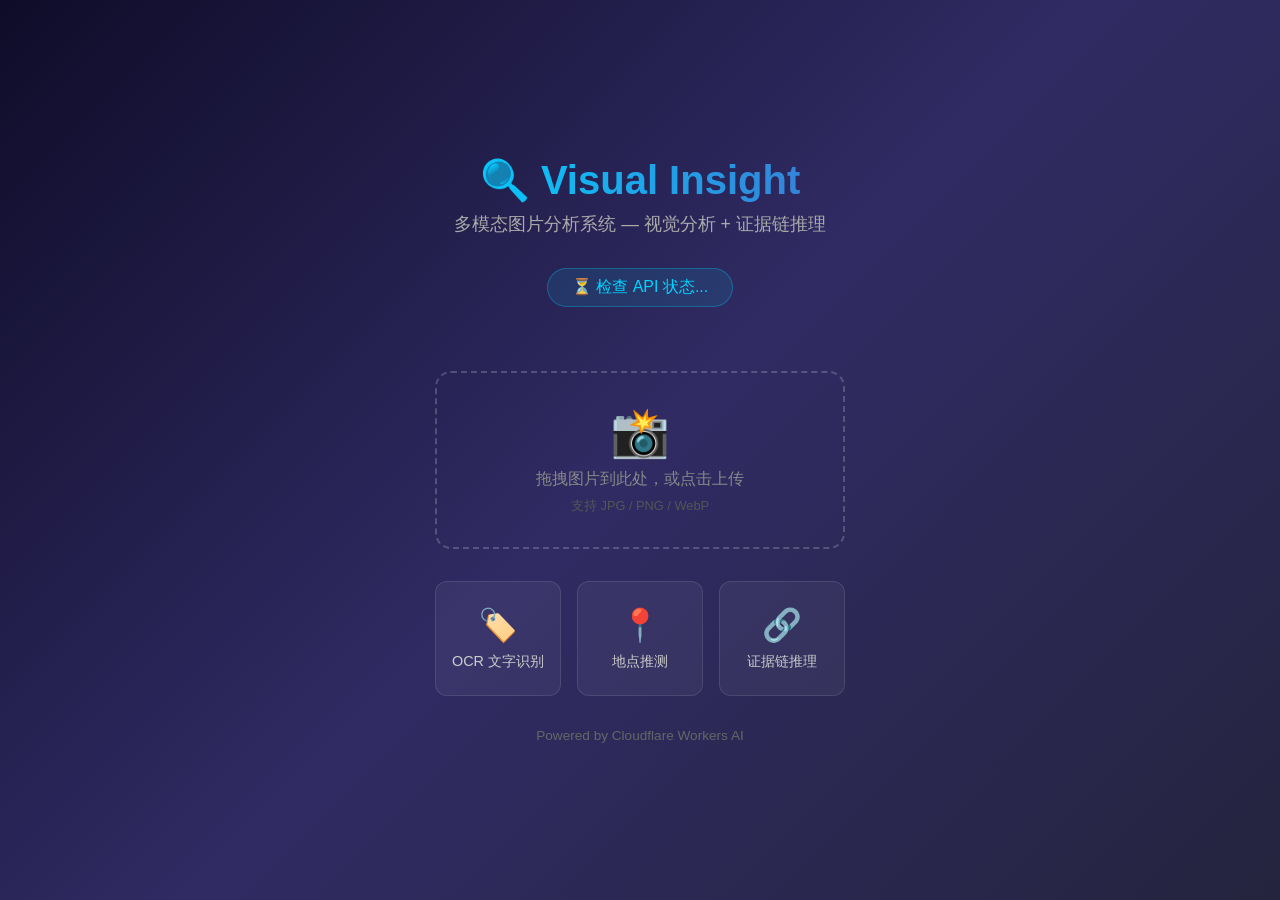
==== frontend/deploy/index.html @ 3595a760 "feat: deploy to Cloudflare Workers (fully working) 成功部署到 Cloudflare Workers: - API: https://vision-i" ====
<!DOCTYPE html>
<html lang="zh-CN">
<head>
  <meta charset="UTF-8">
  <meta name="viewport" content="width=device-width, initial-scale=1.0">
  <title>Visual Insight Agent</title>
  <style>
    * { margin: 0; padding: 0; box-sizing: border-box; }
    body {
      font-family: -apple-system, BlinkMacSystemFont, 'Segoe UI', Roboto, sans-serif;
      background: linear-gradient(135deg, #0f0c29, #302b63, #24243e);
      color: #fff;
      min-height: 100vh;
      display: flex;
      align-items: center;
      justify-content: center;
    }
    .container {
      text-align: center;
      max-width: 600px;
      padding: 2rem;
    }
    h1 {
      font-size: 2.5rem;
      margin-bottom: 0.5rem;
      background: linear-gradient(90deg, #00d2ff, #3a7bd5);
      -webkit-background-clip: text;
      -webkit-text-fill-color: transparent;
    }
    .subtitle { color: #aaa; margin-bottom: 2rem; font-size: 1.1rem; }
    .status {
      display: inline-block;
      padding: 0.5rem 1.5rem;
      background: rgba(0, 210, 255, 0.1);
      border: 1px solid rgba(0, 210, 255, 0.3);
      border-radius: 2rem;
      color: #00d2ff;
      margin-bottom: 2rem;
    }
    .features {
      display: grid;
      grid-template-columns: repeat(3, 1fr);
      gap: 1rem;
      margin-top: 2rem;
    }
    .feature {
      background: rgba(255, 255, 255, 0.05);
      border: 1px solid rgba(255, 255, 255, 0.1);
      border-radius: 12px;
      padding: 1.5rem 1rem;
    }
    .feature-icon { font-size: 2rem; margin-bottom: 0.5rem; }
    .feature-title { font-size: 0.9rem; color: #ccc; }
    .upload-zone {
      margin-top: 2rem;
      border: 2px dashed rgba(255, 255, 255, 0.2);
      border-radius: 16px;
      padding: 2rem;
      cursor: pointer;
      transition: all 0.3s;
      position: relative;
    }
    .upload-zone:hover { border-color: #00d2ff; background: rgba(0, 210, 255, 0.05); }
    .upload-zone.dragover { border-color: #00d2ff; background: rgba(0, 210, 255, 0.1); }
    .upload-zone p { color: #888; margin-top: 0.5rem; }
    .upload-zone input[type="file"] {
      position: absolute; top: 0; left: 0; width: 100%; height: 100%;
      opacity: 0; cursor: pointer;
    }
    .api-docs { margin-top: 2rem; font-size: 0.85rem; color: #666; }
    .api-docs a { color: #00d2ff; text-decoration: none; }
    .api-docs a:hover { text-decoration: underline; }

    /* 结果展示 */
    .result { display: none; margin-top: 2rem; text-align: left; }
    .result.show { display: block; }
    .result-card {
      background: rgba(255,255,255,0.05);
      border: 1px solid rgba(255,255,255,0.1);
      border-radius: 12px;
      padding: 1.5rem;
      margin-bottom: 1rem;
    }
    .result-card h3 { color: #00d2ff; margin-bottom: 0.8rem; font-size: 1rem; }
    .result-card p, .result-card li { color: #ccc; line-height: 1.6; font-size: 0.9rem; }
    .result-card ul { padding-left: 1.2rem; }
    .confidence { display: inline-block; padding: 2px 8px; border-radius: 4px; font-size: 0.8rem; }
    .confidence.high { background: rgba(0,200,0,0.2); color: #4ade80; }
    .confidence.medium { background: rgba(255,200,0,0.2); color: #facc15; }
    .confidence.low { background: rgba(255,0,0,0.2); color: #f87171; }

    /* 加载动画 */
    .loading { display: none; margin-top: 2rem; }
    .loading.show { display: block; }
    .spinner {
      border: 3px solid rgba(255,255,255,0.1);
      border-top: 3px solid #00d2ff;
      border-radius: 50%;
      width: 40px; height: 40px;
      animation: spin 1s linear infinite;
      margin: 0 auto 1rem;
    }
    @keyframes spin { to { transform: rotate(360deg); } }

    /* 预览图 */
    .preview { display: none; margin-top: 1rem; }
    .preview.show { display: block; }
    .preview img {
      max-width: 100%; max-height: 200px;
      border-radius: 8px; border: 1px solid rgba(255,255,255,0.1);
    }

    /* API 配置 */
    .api-config {
      margin-top: 1rem;
      padding: 0.8rem;
      background: rgba(255,255,255,0.05);
      border: 1px solid rgba(255,255,255,0.1);
      border-radius: 8px;
      font-size: 0.8rem;
    }
    .api-config input {
      background: rgba(255,255,255,0.1);
      border: 1px solid rgba(255,255,255,0.2);
      color: #fff;
      padding: 0.3rem 0.5rem;
      border-radius: 4px;
      width: 250px;
      font-size: 0.8rem;
    }
    .api-config button {
      background: rgba(0,210,255,0.2);
      border: 1px solid rgba(0,210,255,0.3);
      color: #00d2ff;
      padding: 0.3rem 0.8rem;
      border-radius: 4px;
      cursor: pointer;
      font-size: 0.8rem;
    }
    .api-status {
      display: inline-block;
      width: 8px; height: 8px;
      border-radius: 50%;
      margin-right: 0.3rem;
    }
    .api-status.connected { background: #4ade80; }
    .api-status.disconnected { background: #f87171; }
  </style>
</head>
<body>
  <div class="container">
    <h1>🔍 Visual Insight</h1>
    <p class="subtitle">多模态图片分析系统 — 视觉分析 + 证据链推理</p>
    <div class="status" id="statusBadge">⏳ 检查 API 状态...</div>

    <div class="upload-zone" id="uploadZone">
      <input type="file" id="fileInput" accept="image/*" aria-label="选择图片文件">
      <div style="font-size: 3rem;">📸</div>
      <p>拖拽图片到此处，或点击上传</p>
      <p style="font-size: 0.8rem; color: #555; margin-top: 0.5rem;">支持 JPG / PNG / WebP</p>
    </div>

    <div class="preview" id="preview">
      <img id="previewImg" alt="预览">
    </div>

    <div class="loading" id="loading">
      <div class="spinner"></div>
      <p style="color: #aaa;">正在分析图片...</p>
    </div>

    <div class="result" id="result"></div>

    <div class="features">
      <div class="feature">
        <div class="feature-icon">🏷️</div>
        <div class="feature-title">OCR 文字识别</div>
      </div>
      <div class="feature">
        <div class="feature-icon">📍</div>
        <div class="feature-title">地点推测</div>
      </div>
      <div class="feature">
        <div class="feature-icon">🔗</div>
        <div class="feature-title">证据链推理</div>
      </div>
    </div>

    <div class="api-docs">
      Powered by Cloudflare Workers AI
    </div>
  </div>

  <script>
    // ─── API Base URL ──────────────────────────────────────
    // API Base URL
    // Cloudflare Pages Functions 自动部署到同一域名的 /api/* 路径
    const API_BASE = (() => {
      // 本地开发环境
      if (window.location.hostname === 'localhost' || window.location.hostname === '127.0.0.1') {
        return 'http://localhost:8001';
      }
      // Cloudflare Pages Functions: 留空即可，自动处理 /api/* 路径
      return '';
    })();

    // ─── DOM Elements ──────────────────────────────────────
    const fileInput = document.getElementById('fileInput');
    const uploadZone = document.getElementById('uploadZone');
    const preview = document.getElementById('preview');
    const previewImg = document.getElementById('previewImg');
    const loading = document.getElementById('loading');
    const result = document.getElementById('result');
    const statusBadge = document.getElementById('statusBadge');

    // ─── Health Check ──────────────────────────────────────
    const apiUrlInput = document.getElementById('apiUrlInput');
    const apiStatus = document.getElementById('apiStatus');

    // 初始化 API URL 输入框
    apiUrlInput.value = API_BASE;

    function saveApiUrl() {
      const url = apiUrlInput.value.trim();
      if (url) {
        localStorage.setItem('api_base', url);
        location.reload();
      }
    }

    async function checkHealth() {
      try {
        // Cloudflare Pages Functions 自动可用
        statusBadge.textContent = '✅ 系统就绪';
        statusBadge.style.borderColor = 'rgba(0, 200, 0, 0.3)';
        statusBadge.style.color = '#4ade80';
        apiStatus.className = 'api-status connected';
      } catch {
        statusBadge.textContent = '⚠️ 系统错误';
        apiStatus.className = 'api-status disconnected';
      }
    }
    checkHealth();

    // ─── File Input Handler ────────────────────────────────
    fileInput.addEventListener('change', (e) => {
      const file = e.target.files[0];
      if (file) handleFile(file);
    });

    // ─── Drag & Drop ───────────────────────────────────────
    uploadZone.addEventListener('dragover', (e) => {
      e.preventDefault();
      uploadZone.classList.add('dragover');
    });
    uploadZone.addEventListener('dragleave', () => {
      uploadZone.classList.remove('dragover');
    });
    uploadZone.addEventListener('drop', (e) => {
      e.preventDefault();
      uploadZone.classList.remove('dragover');
      const file = e.dataTransfer.files[0];
      if (file && file.type.startsWith('image/')) handleFile(file);
    });

    // ─── Handle File Upload ────────────────────────────────
    async function handleFile(file) {
      // 预览
      const reader = new FileReader();
      reader.onload = (e) => {
        previewImg.src = e.target.result;
        preview.classList.add('show');
      };
      reader.readAsDataURL(file);

      // 显示加载状态
      loading.classList.add('show');
      result.classList.remove('show');
      result.innerHTML = '';

      try {
        // 上传到 API
        const formData = new FormData();
        formData.append('file', file);

        const response = await fetch(`${API_BASE}/api/analyze`, {
          method: 'POST',
          body: formData,
        });

        if (!response.ok) throw new Error(`HTTP ${response.status}`);

        const data = await response.json();
        const taskId = data.task_id;

        // 轮询结果
        await pollResult(taskId);
      } catch (err) {
        showError(`上传失败: ${err.message}`);
      } finally {
        loading.classList.remove('show');
      }
    }

    // ─── Poll for Results ──────────────────────────────────
    async function pollResult(taskId, maxAttempts = 30) {
      for (let i = 0; i < maxAttempts; i++) {
        await new Promise(r => setTimeout(r, 1000));

        try {
          const response = await fetch(`${API_BASE}/api/report/${taskId}`);
          if (!response.ok) continue;

          const report = await response.json();
          if (report.status === 'completed') {
            renderReport(report);
            return;
          } else if (report.status === 'failed') {
            showError('分析失败');
            return;
          }
        } catch { continue; }
      }
      showError('分析超时');
    }

    // ─── Render Report ─────────────────────────────────────
    function renderReport(report) {
      let html = '';

      // 场景
      if (report.scene_analysis) {
        const sa = report.scene_analysis;
        html += `<div class="result-card">
          <h3>🎬 场景分析</h3>
          <p>${escapeHtml(sa.description)}</p>
        </div>`;

        // 地点
        if (sa.location_guess) {
          const loc = sa.location_guess;
          const confClass = loc.confidence >= 0.7 ? 'high' : loc.confidence >= 0.4 ? 'medium' : 'low';
          html += `<div class="result-card">
            <h3>📍 地点推测</h3>
            <p>${escapeHtml(loc.location)}
              <span class="confidence ${confClass}">${Math.round(loc.confidence * 100)}%</span>
            </p>
            ${loc.evidence?.length ? `<ul>${loc.evidence.map(e => `<li>${escapeHtml(e)}</li>`).join('')}</ul>` : ''}
          </div>`;
        }

        // 时间
        if (sa.time_guess) {
          const tg = sa.time_guess;
          const parts = [tg.time_of_day, tg.season, tg.year_estimate].filter(Boolean);
          if (parts.length) {
            html += `<div class="result-card">
              <h3>🕐 时间推测</h3>
              <p>${parts.map(escapeHtml).join(' · ')}</p>
            </div>`;
          }
        }
      }

      // OCR
      if (report.ocr_results?.length) {
        html += `<div class="result-card">
          <h3>📝 OCR 文字</h3>
          <ul>${report.ocr_results.map(r =>
            `<li>${escapeHtml(r.text)} <span class="confidence ${r.confidence >= 0.8 ? 'high' : 'medium'}">${Math.round(r.confidence * 100)}%</span></li>`
          ).join('')}</ul>
        </div>`;
      }

      // 结论
      if (report.conclusions?.length) {
        html += `<div class="result-card">
          <h3>🔗 分析结论</h3>
          <ul>${report.conclusions.map(c => {
            const confClass = c.probability >= 0.7 ? 'high' : c.probability >= 0.4 ? 'medium' : 'low';
            return `<li>${escapeHtml(c.statement)} <span class="confidence ${confClass}">${Math.round(c.probability * 100)}%</span></li>`;
          }).join('')}</ul>
        </div>`;
      }

      result.innerHTML = html || '<div class="result-card"><p>无分析结果</p></div>';
      result.classList.add('show');
    }

    function showError(msg) {
      result.innerHTML = `<div class="result-card" style="border-color: rgba(255,0,0,0.3);">
        <h3>❌ 错误</h3><p>${escapeHtml(msg)}</p>
      </div>`;
      result.classList.add('show');
    }

    function escapeHtml(str) {
      if (!str) return '';
      return str.replace(/&/g,'&amp;').replace(/</g,'&lt;').replace(/>/g,'&gt;').replace(/"/g,'&quot;');
    }
  </script>
</body>
</html>
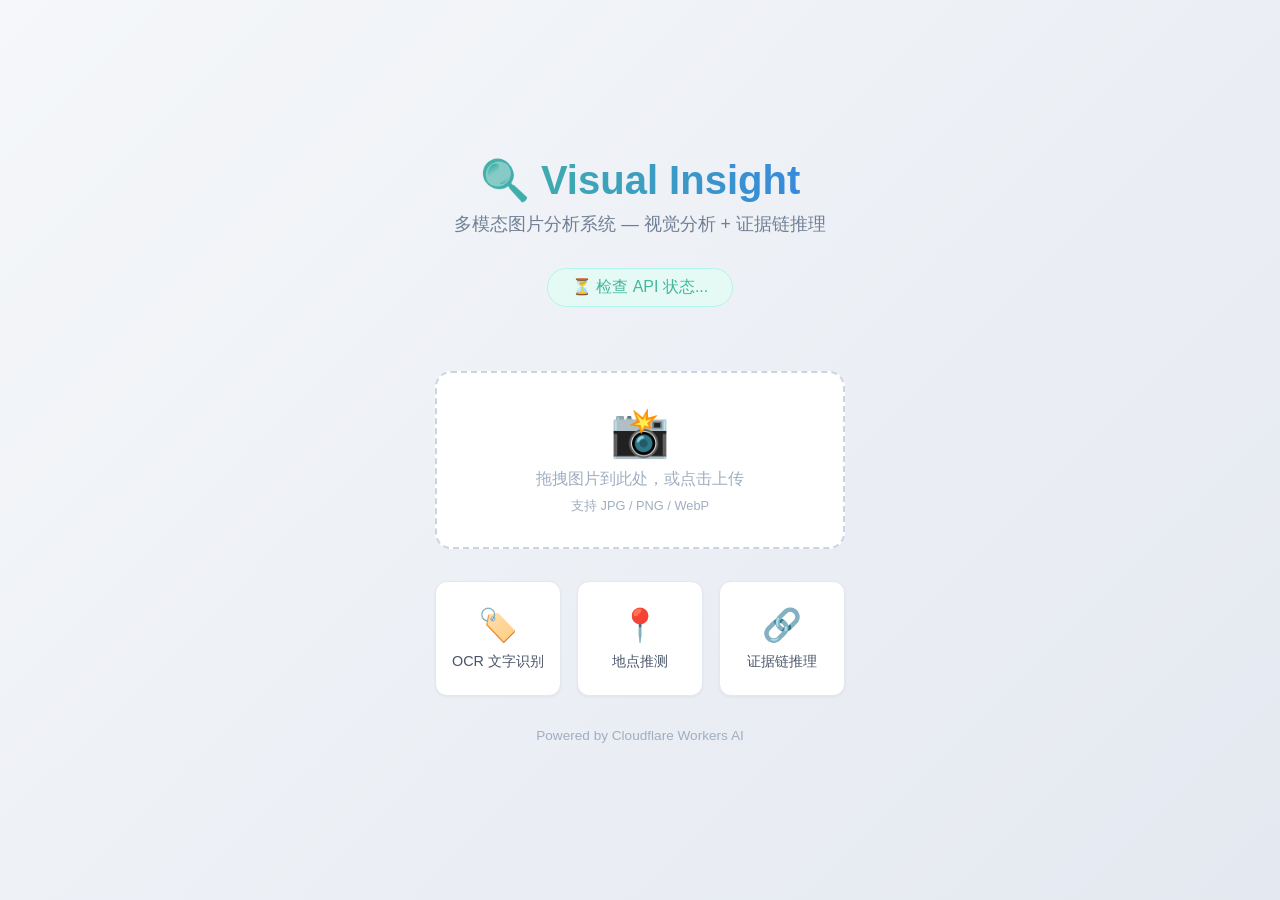
==== commit b4be3e6a: "fix: complete end-to-end working system - 修复 Worker AI 响应解析（处理转义字符） - 优化 prompt 提高 JSON 返回质量 - 更新前端渲" ====
--- a/frontend/deploy/index.html
+++ b/frontend/deploy/index.html
@@ -8,8 +8,8 @@
     * { margin: 0; padding: 0; box-sizing: border-box; }
     body {
       font-family: -apple-system, BlinkMacSystemFont, 'Segoe UI', Roboto, sans-serif;
-      background: linear-gradient(135deg, #0f0c29, #302b63, #24243e);
-      color: #fff;
+      background: linear-gradient(135deg, #f5f7fa 0%, #e4e8f0 100%);
+      color: #2d3748;
       min-height: 100vh;
       display: flex;
       align-items: center;
@@ -23,18 +23,18 @@
     h1 {
       font-size: 2.5rem;
       margin-bottom: 0.5rem;
-      background: linear-gradient(90deg, #00d2ff, #3a7bd5);
+      background: linear-gradient(90deg, #43b89c, #3584e4);
       -webkit-background-clip: text;
       -webkit-text-fill-color: transparent;
     }
-    .subtitle { color: #aaa; margin-bottom: 2rem; font-size: 1.1rem; }
+    .subtitle { color: #718096; margin-bottom: 2rem; font-size: 1.1rem; }
     .status {
       display: inline-block;
       padding: 0.5rem 1.5rem;
-      background: rgba(0, 210, 255, 0.1);
-      border: 1px solid rgba(0, 210, 255, 0.3);
+      background: #e6faf5;
+      border: 1px solid #b2f5ea;
       border-radius: 2rem;
-      color: #00d2ff;
+      color: #43b89c;
       margin-bottom: 2rem;
     }
     .features {
@@ -44,57 +44,60 @@
       margin-top: 2rem;
     }
     .feature {
-      background: rgba(255, 255, 255, 0.05);
-      border: 1px solid rgba(255, 255, 255, 0.1);
+      background: #ffffff;
+      border: 1px solid #e2e8f0;
       border-radius: 12px;
       padding: 1.5rem 1rem;
+      box-shadow: 0 1px 3px rgba(0, 0, 0, 0.05);
     }
     .feature-icon { font-size: 2rem; margin-bottom: 0.5rem; }
-    .feature-title { font-size: 0.9rem; color: #ccc; }
+    .feature-title { font-size: 0.9rem; color: #4a5568; }
     .upload-zone {
       margin-top: 2rem;
-      border: 2px dashed rgba(255, 255, 255, 0.2);
+      border: 2px dashed #cbd5e0;
       border-radius: 16px;
       padding: 2rem;
       cursor: pointer;
       transition: all 0.3s;
       position: relative;
-    }
-    .upload-zone:hover { border-color: #00d2ff; background: rgba(0, 210, 255, 0.05); }
-    .upload-zone.dragover { border-color: #00d2ff; background: rgba(0, 210, 255, 0.1); }
-    .upload-zone p { color: #888; margin-top: 0.5rem; }
+      background: #ffffff;
+    }
+    .upload-zone:hover { border-color: #43b89c; background: #f0fdf9; }
+    .upload-zone.dragover { border-color: #43b89c; background: #e6faf5; }
+    .upload-zone p { color: #a0aec0; margin-top: 0.5rem; }
     .upload-zone input[type="file"] {
       position: absolute; top: 0; left: 0; width: 100%; height: 100%;
       opacity: 0; cursor: pointer;
     }
-    .api-docs { margin-top: 2rem; font-size: 0.85rem; color: #666; }
-    .api-docs a { color: #00d2ff; text-decoration: none; }
+    .api-docs { margin-top: 2rem; font-size: 0.85rem; color: #a0aec0; }
+    .api-docs a { color: #43b89c; text-decoration: none; }
     .api-docs a:hover { text-decoration: underline; }
 
     /* 结果展示 */
     .result { display: none; margin-top: 2rem; text-align: left; }
     .result.show { display: block; }
     .result-card {
-      background: rgba(255,255,255,0.05);
-      border: 1px solid rgba(255,255,255,0.1);
+      background: #ffffff;
+      border: 1px solid #e2e8f0;
       border-radius: 12px;
       padding: 1.5rem;
       margin-bottom: 1rem;
-    }
-    .result-card h3 { color: #00d2ff; margin-bottom: 0.8rem; font-size: 1rem; }
-    .result-card p, .result-card li { color: #ccc; line-height: 1.6; font-size: 0.9rem; }
+      box-shadow: 0 1px 3px rgba(0, 0, 0, 0.05);
+    }
+    .result-card h3 { color: #43b89c; margin-bottom: 0.8rem; font-size: 1rem; }
+    .result-card p, .result-card li { color: #4a5568; line-height: 1.6; font-size: 0.9rem; }
     .result-card ul { padding-left: 1.2rem; }
     .confidence { display: inline-block; padding: 2px 8px; border-radius: 4px; font-size: 0.8rem; }
-    .confidence.high { background: rgba(0,200,0,0.2); color: #4ade80; }
-    .confidence.medium { background: rgba(255,200,0,0.2); color: #facc15; }
-    .confidence.low { background: rgba(255,0,0,0.2); color: #f87171; }
+    .confidence.high { background: #d4edda; color: #28a745; }
+    .confidence.medium { background: #fff3cd; color: #ffc107; }
+    .confidence.low { background: #f8d7da; color: #dc3545; }
 
     /* 加载动画 */
     .loading { display: none; margin-top: 2rem; }
     .loading.show { display: block; }
     .spinner {
-      border: 3px solid rgba(255,255,255,0.1);
-      border-top: 3px solid #00d2ff;
+      border: 3px solid #e2e8f0;
+      border-top: 3px solid #43b89c;
       border-radius: 50%;
       width: 40px; height: 40px;
       animation: spin 1s linear infinite;
@@ -107,31 +110,31 @@
     .preview.show { display: block; }
     .preview img {
       max-width: 100%; max-height: 200px;
-      border-radius: 8px; border: 1px solid rgba(255,255,255,0.1);
+      border-radius: 8px; border: 1px solid #e2e8f0;
     }
 
     /* API 配置 */
     .api-config {
       margin-top: 1rem;
       padding: 0.8rem;
-      background: rgba(255,255,255,0.05);
-      border: 1px solid rgba(255,255,255,0.1);
+      background: #ffffff;
+      border: 1px solid #e2e8f0;
       border-radius: 8px;
       font-size: 0.8rem;
     }
     .api-config input {
-      background: rgba(255,255,255,0.1);
-      border: 1px solid rgba(255,255,255,0.2);
-      color: #fff;
+      background: #f7fafc;
+      border: 1px solid #e2e8f0;
+      color: #2d3748;
       padding: 0.3rem 0.5rem;
       border-radius: 4px;
       width: 250px;
       font-size: 0.8rem;
     }
     .api-config button {
-      background: rgba(0,210,255,0.2);
-      border: 1px solid rgba(0,210,255,0.3);
-      color: #00d2ff;
+      background: #e6faf5;
+      border: 1px solid #b2f5ea;
+      color: #43b89c;
       padding: 0.3rem 0.8rem;
       border-radius: 4px;
       cursor: pointer;
@@ -143,8 +146,8 @@
       border-radius: 50%;
       margin-right: 0.3rem;
     }
-    .api-status.connected { background: #4ade80; }
-    .api-status.disconnected { background: #f87171; }
+    .api-status.connected { background: #28a745; }
+    .api-status.disconnected { background: #dc3545; }
   </style>
 </head>
 <body>
@@ -157,7 +160,7 @@
       <input type="file" id="fileInput" accept="image/*" aria-label="选择图片文件">
       <div style="font-size: 3rem;">📸</div>
       <p>拖拽图片到此处，或点击上传</p>
-      <p style="font-size: 0.8rem; color: #555; margin-top: 0.5rem;">支持 JPG / PNG / WebP</p>
+      <p style="font-size: 0.8rem; color: #a0aec0; margin-top: 0.5rem;">支持 JPG / PNG / WebP</p>
     </div>
 
     <div class="preview" id="preview">
@@ -166,7 +169,7 @@
 
     <div class="loading" id="loading">
       <div class="spinner"></div>
-      <p style="color: #aaa;">正在分析图片...</p>
+      <p style="color: #718096;">正在分析图片...</p>
     </div>
 
     <div class="result" id="result"></div>
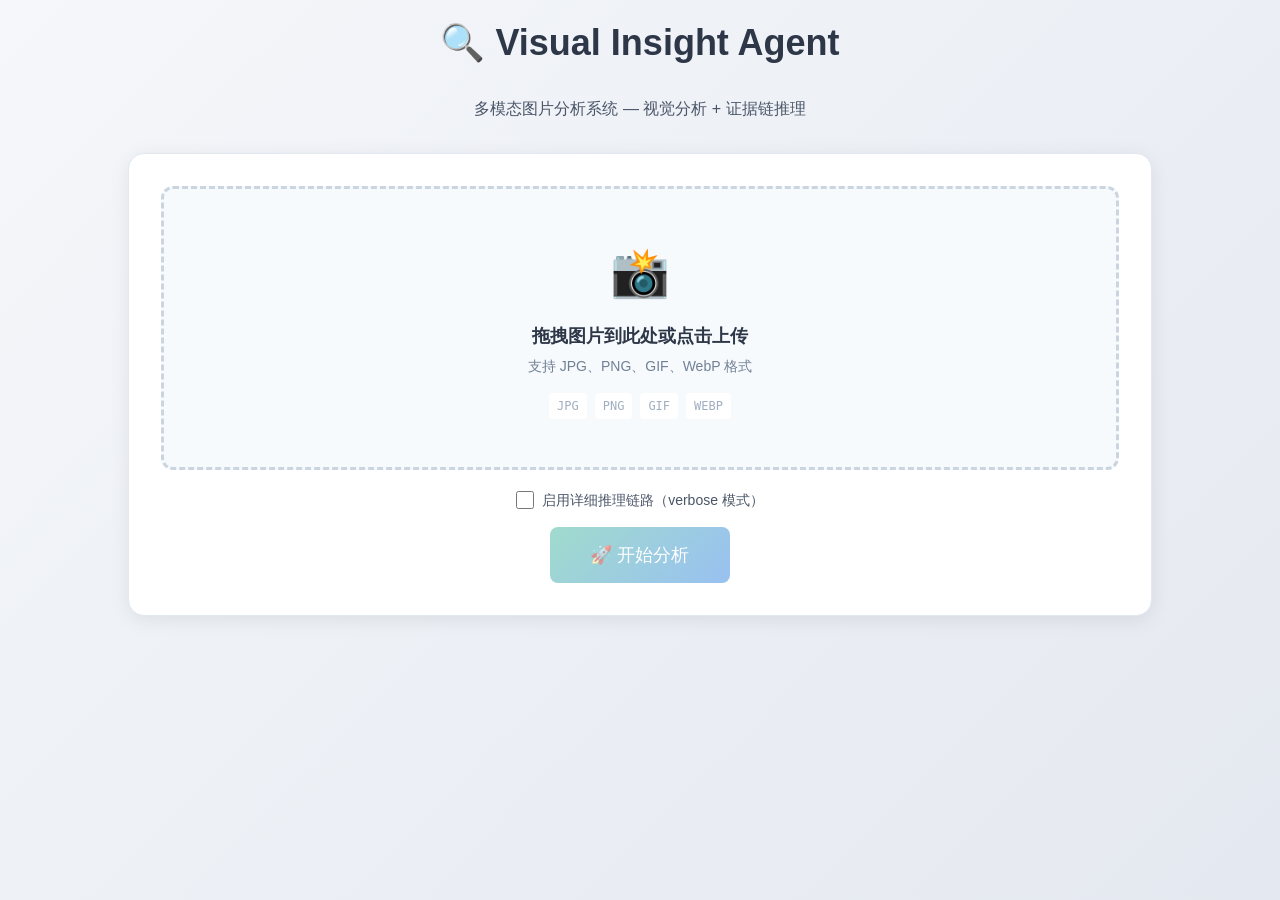
==== commit 4d191d48: "feat: i18n support, pre-deploy guards, and bilingual reports Major features: - Add bilingual (zh/en)" ====
--- a/frontend/deploy/index.html
+++ b/frontend/deploy/index.html
@@ -1,406 +1,153 @@
 <!DOCTYPE html>
-<html lang="zh-CN">
+<html lang="zh">
 <head>
-  <meta charset="UTF-8">
-  <meta name="viewport" content="width=device-width, initial-scale=1.0">
-  <title>Visual Insight Agent</title>
-  <style>
-    * { margin: 0; padding: 0; box-sizing: border-box; }
-    body {
-      font-family: -apple-system, BlinkMacSystemFont, 'Segoe UI', Roboto, sans-serif;
-      background: linear-gradient(135deg, #f5f7fa 0%, #e4e8f0 100%);
-      color: #2d3748;
-      min-height: 100vh;
-      display: flex;
-      align-items: center;
-      justify-content: center;
-    }
-    .container {
-      text-align: center;
-      max-width: 600px;
-      padding: 2rem;
-    }
-    h1 {
-      font-size: 2.5rem;
-      margin-bottom: 0.5rem;
-      background: linear-gradient(90deg, #43b89c, #3584e4);
-      -webkit-background-clip: text;
-      -webkit-text-fill-color: transparent;
-    }
-    .subtitle { color: #718096; margin-bottom: 2rem; font-size: 1.1rem; }
-    .status {
-      display: inline-block;
-      padding: 0.5rem 1.5rem;
-      background: #e6faf5;
-      border: 1px solid #b2f5ea;
-      border-radius: 2rem;
-      color: #43b89c;
-      margin-bottom: 2rem;
-    }
-    .features {
-      display: grid;
-      grid-template-columns: repeat(3, 1fr);
-      gap: 1rem;
-      margin-top: 2rem;
-    }
-    .feature {
-      background: #ffffff;
-      border: 1px solid #e2e8f0;
-      border-radius: 12px;
-      padding: 1.5rem 1rem;
-      box-shadow: 0 1px 3px rgba(0, 0, 0, 0.05);
-    }
-    .feature-icon { font-size: 2rem; margin-bottom: 0.5rem; }
-    .feature-title { font-size: 0.9rem; color: #4a5568; }
-    .upload-zone {
-      margin-top: 2rem;
-      border: 2px dashed #cbd5e0;
-      border-radius: 16px;
-      padding: 2rem;
-      cursor: pointer;
-      transition: all 0.3s;
-      position: relative;
-      background: #ffffff;
-    }
-    .upload-zone:hover { border-color: #43b89c; background: #f0fdf9; }
-    .upload-zone.dragover { border-color: #43b89c; background: #e6faf5; }
-    .upload-zone p { color: #a0aec0; margin-top: 0.5rem; }
-    .upload-zone input[type="file"] {
-      position: absolute; top: 0; left: 0; width: 100%; height: 100%;
-      opacity: 0; cursor: pointer;
-    }
-    .api-docs { margin-top: 2rem; font-size: 0.85rem; color: #a0aec0; }
-    .api-docs a { color: #43b89c; text-decoration: none; }
-    .api-docs a:hover { text-decoration: underline; }
-
-    /* 结果展示 */
-    .result { display: none; margin-top: 2rem; text-align: left; }
-    .result.show { display: block; }
-    .result-card {
-      background: #ffffff;
-      border: 1px solid #e2e8f0;
-      border-radius: 12px;
-      padding: 1.5rem;
-      margin-bottom: 1rem;
-      box-shadow: 0 1px 3px rgba(0, 0, 0, 0.05);
-    }
-    .result-card h3 { color: #43b89c; margin-bottom: 0.8rem; font-size: 1rem; }
-    .result-card p, .result-card li { color: #4a5568; line-height: 1.6; font-size: 0.9rem; }
-    .result-card ul { padding-left: 1.2rem; }
-    .confidence { display: inline-block; padding: 2px 8px; border-radius: 4px; font-size: 0.8rem; }
-    .confidence.high { background: #d4edda; color: #28a745; }
-    .confidence.medium { background: #fff3cd; color: #ffc107; }
-    .confidence.low { background: #f8d7da; color: #dc3545; }
-
-    /* 加载动画 */
-    .loading { display: none; margin-top: 2rem; }
-    .loading.show { display: block; }
-    .spinner {
-      border: 3px solid #e2e8f0;
-      border-top: 3px solid #43b89c;
-      border-radius: 50%;
-      width: 40px; height: 40px;
-      animation: spin 1s linear infinite;
-      margin: 0 auto 1rem;
-    }
-    @keyframes spin { to { transform: rotate(360deg); } }
-
-    /* 预览图 */
-    .preview { display: none; margin-top: 1rem; }
-    .preview.show { display: block; }
-    .preview img {
-      max-width: 100%; max-height: 200px;
-      border-radius: 8px; border: 1px solid #e2e8f0;
-    }
-
-    /* API 配置 */
-    .api-config {
-      margin-top: 1rem;
-      padding: 0.8rem;
-      background: #ffffff;
-      border: 1px solid #e2e8f0;
-      border-radius: 8px;
-      font-size: 0.8rem;
-    }
-    .api-config input {
-      background: #f7fafc;
-      border: 1px solid #e2e8f0;
-      color: #2d3748;
-      padding: 0.3rem 0.5rem;
-      border-radius: 4px;
-      width: 250px;
-      font-size: 0.8rem;
-    }
-    .api-config button {
-      background: #e6faf5;
-      border: 1px solid #b2f5ea;
-      color: #43b89c;
-      padding: 0.3rem 0.8rem;
-      border-radius: 4px;
-      cursor: pointer;
-      font-size: 0.8rem;
-    }
-    .api-status {
-      display: inline-block;
-      width: 8px; height: 8px;
-      border-radius: 50%;
-      margin-right: 0.3rem;
-    }
-    .api-status.connected { background: #28a745; }
-    .api-status.disconnected { background: #dc3545; }
-  </style>
+    <meta charset="utf-8">
+    <meta name="viewport" content="width=device-width, initial-scale=1">
+    <meta name="description" content="多模态图片分析系统 - 视觉分析 + 证据链推理">
+    <title>Visual Insight Agent</title>
+    
+    <!-- 样式表 -->
+    <link rel="stylesheet" href="src/css/base.css">
+    <link rel="stylesheet" href="src/css/toast.css">
+    <link rel="stylesheet" href="src/css/upload.css">
+    <link rel="stylesheet" href="src/css/events.css">
+    <link rel="stylesheet" href="src/css/report.css">
+    
+    <!-- Favicon -->
+    <link rel="icon" href="data:image/svg+xml,<svg xmlns='http://www.w3.org/2000/svg' viewBox='0 0 100 100'><text y='.9em' font-size='90'>🔍</text></svg>">
 </head>
 <body>
-  <div class="container">
-    <h1>🔍 Visual Insight</h1>
-    <p class="subtitle">多模态图片分析系统 — 视觉分析 + 证据链推理</p>
-    <div class="status" id="statusBadge">⏳ 检查 API 状态...</div>
+    <div class="container" role="main">
+        <!-- 标题 -->
+        <header>
+            <h1>🔍 Visual Insight Agent</h1>
+            <p class="subtitle text-secondary text-center mb-8">多模态图片分析系统 — 视觉分析 + 证据链推理</p>
+        </header>
 
-    <div class="upload-zone" id="uploadZone">
-      <input type="file" id="fileInput" accept="image/*" aria-label="选择图片文件">
-      <div style="font-size: 3rem;">📸</div>
-      <p>拖拽图片到此处，或点击上传</p>
-      <p style="font-size: 0.8rem; color: #a0aec0; margin-top: 0.5rem;">支持 JPG / PNG / WebP</p>
+        <!-- 上传卡片 -->
+        <section class="card" aria-label="图片上传">
+            <div class="upload-zone" 
+                 id="uploadZone" 
+                 role="button" 
+                 tabindex="0"
+                 aria-label="点击或拖拽图片到此处上传">
+                <span class="upload-zone-icon" aria-hidden="true">📸</span>
+                <h3 class="upload-zone-title">拖拽图片到此处或点击上传</h3>
+                <p class="upload-zone-subtitle">支持 JPG、PNG、GIF、WebP 格式</p>
+                <div class="upload-zone-formats">
+                    <span class="upload-zone-format">JPG</span>
+                    <span class="upload-zone-format">PNG</span>
+                    <span class="upload-zone-format">GIF</span>
+                    <span class="upload-zone-format">WebP</span>
+                </div>
+            </div>
+            <input type="file" 
+                   id="fileInput" 
+                   accept="image/*"
+                   aria-label="选择图片文件">
+
+            <!-- 图片预览 -->
+            <div class="preview-container" id="previewContainer" aria-label="图片预览">
+                <img id="previewImg" 
+                     class="preview-img" 
+                     alt="选择的图片预览">
+            </div>
+
+            <!-- 分析选项 -->
+            <div class="analysis-options">
+                <label for="verboseCheck">
+                    <input type="checkbox" id="verboseCheck">
+                    <span>启用详细推理链路（verbose 模式）</span>
+                </label>
+                <div class="analyze-btn-container">
+                    <button class="btn btn-lg" 
+                            id="analyzeBtn" 
+                            disabled
+                            aria-label="开始分析图片">
+                        🚀 开始分析
+                    </button>
+                </div>
+            </div>
+
+            <!-- 进度条 -->
+            <div class="progress-container" id="progressContainer" role="progressbar" aria-valuemin="0" aria-valuemax="100">
+                <div class="progress-bar">
+                    <div class="progress-fill" id="progressFill"></div>
+                </div>
+                <div class="progress-text" id="progressText">
+                    <span class="progress-stage">准备中...</span>
+                    <span class="progress-percent">0%</span>
+                </div>
+            </div>
+        </section>
+
+        <!-- 分析过程卡片 -->
+        <section class="card events-container" 
+                 id="eventsContainer" 
+                 aria-label="分析过程"
+                 style="display: none;">
+            <div class="events-header">
+                <h3>🧠 分析过程</h3>
+            </div>
+            <div class="events-stats" id="eventsStats"></div>
+            <div class="events-timeline" 
+                 id="eventsTimeline"
+                 role="log"
+                 aria-live="polite"
+                 aria-label="分析事件时间线"></div>
+        </section>
+
+        <!-- 结果卡片 -->
+        <section class="card result-container" 
+                 id="resultContainer" 
+                 aria-label="分析结果"
+                 style="display: none;">
+            <div class="report-header">
+                <h2>📊 分析报告</h2>
+                <div class="report-actions">
+                    <button class="btn btn-sm btn-outline" 
+                            onclick="downloadMarkdown()"
+                            aria-label="下载 Markdown 格式报告">
+                        📄 Markdown
+                    </button>
+                    <button class="btn btn-sm btn-outline" 
+                            onclick="downloadHTML()"
+                            aria-label="下载 HTML 格式报告">
+                        🌐 HTML
+                    </button>
+                    <button class="btn btn-sm btn-outline" 
+                            id="traceToggleBtn"
+                            aria-label="显示/隐藏推理链路">
+                        🔍 推理链路
+                    </button>
+                </div>
+            </div>
+            
+            <!-- 报告内容 -->
+            <div class="report-content" 
+                 id="reportContent"
+                 role="document"
+                 aria-label="分析报告内容"></div>
+            
+            <!-- 推理链路容器 -->
+            <div class="trace-container" id="traceContainer" aria-label="推理链路详情">
+                <div class="reasoning-section">
+                    <h3>🧠 思考链条与调用证据链</h3>
+                    <div id="reasoningContainer"></div>
+                </div>
+                <h3>⚙️ Pipeline 执行详情</h3>
+                <div class="trace-timeline" id="traceTimeline"></div>
+            </div>
+        </section>
     </div>
 
-    <div class="preview" id="preview">
-      <img id="previewImg" alt="预览">
-    </div>
+    <!-- Toast 容器 -->
+    <div id="toast-container" 
+         class="toast-container" 
+         role="alert" 
+         aria-live="polite"></div>
 
-    <div class="loading" id="loading">
-      <div class="spinner"></div>
-      <p style="color: #718096;">正在分析图片...</p>
-    </div>
-
-    <div class="result" id="result"></div>
-
-    <div class="features">
-      <div class="feature">
-        <div class="feature-icon">🏷️</div>
-        <div class="feature-title">OCR 文字识别</div>
-      </div>
-      <div class="feature">
-        <div class="feature-icon">📍</div>
-        <div class="feature-title">地点推测</div>
-      </div>
-      <div class="feature">
-        <div class="feature-icon">🔗</div>
-        <div class="feature-title">证据链推理</div>
-      </div>
-    </div>
-
-    <div class="api-docs">
-      Powered by Cloudflare Workers AI
-    </div>
-  </div>
-
-  <script>
-    // ─── API Base URL ──────────────────────────────────────
-    // API Base URL
-    // Cloudflare Pages Functions 自动部署到同一域名的 /api/* 路径
-    const API_BASE = (() => {
-      // 本地开发环境
-      if (window.location.hostname === 'localhost' || window.location.hostname === '127.0.0.1') {
-        return 'http://localhost:8001';
-      }
-      // Cloudflare Pages Functions: 留空即可，自动处理 /api/* 路径
-      return '';
-    })();
-
-    // ─── DOM Elements ──────────────────────────────────────
-    const fileInput = document.getElementById('fileInput');
-    const uploadZone = document.getElementById('uploadZone');
-    const preview = document.getElementById('preview');
-    const previewImg = document.getElementById('previewImg');
-    const loading = document.getElementById('loading');
-    const result = document.getElementById('result');
-    const statusBadge = document.getElementById('statusBadge');
-
-    // ─── Health Check ──────────────────────────────────────
-    const apiUrlInput = document.getElementById('apiUrlInput');
-    const apiStatus = document.getElementById('apiStatus');
-
-    // 初始化 API URL 输入框
-    apiUrlInput.value = API_BASE;
-
-    function saveApiUrl() {
-      const url = apiUrlInput.value.trim();
-      if (url) {
-        localStorage.setItem('api_base', url);
-        location.reload();
-      }
-    }
-
-    async function checkHealth() {
-      try {
-        // Cloudflare Pages Functions 自动可用
-        statusBadge.textContent = '✅ 系统就绪';
-        statusBadge.style.borderColor = 'rgba(0, 200, 0, 0.3)';
-        statusBadge.style.color = '#4ade80';
-        apiStatus.className = 'api-status connected';
-      } catch {
-        statusBadge.textContent = '⚠️ 系统错误';
-        apiStatus.className = 'api-status disconnected';
-      }
-    }
-    checkHealth();
-
-    // ─── File Input Handler ────────────────────────────────
-    fileInput.addEventListener('change', (e) => {
-      const file = e.target.files[0];
-      if (file) handleFile(file);
-    });
-
-    // ─── Drag & Drop ───────────────────────────────────────
-    uploadZone.addEventListener('dragover', (e) => {
-      e.preventDefault();
-      uploadZone.classList.add('dragover');
-    });
-    uploadZone.addEventListener('dragleave', () => {
-      uploadZone.classList.remove('dragover');
-    });
-    uploadZone.addEventListener('drop', (e) => {
-      e.preventDefault();
-      uploadZone.classList.remove('dragover');
-      const file = e.dataTransfer.files[0];
-      if (file && file.type.startsWith('image/')) handleFile(file);
-    });
-
-    // ─── Handle File Upload ────────────────────────────────
-    async function handleFile(file) {
-      // 预览
-      const reader = new FileReader();
-      reader.onload = (e) => {
-        previewImg.src = e.target.result;
-        preview.classList.add('show');
-      };
-      reader.readAsDataURL(file);
-
-      // 显示加载状态
-      loading.classList.add('show');
-      result.classList.remove('show');
-      result.innerHTML = '';
-
-      try {
-        // 上传到 API
-        const formData = new FormData();
-        formData.append('file', file);
-
-        const response = await fetch(`${API_BASE}/api/analyze`, {
-          method: 'POST',
-          body: formData,
-        });
-
-        if (!response.ok) throw new Error(`HTTP ${response.status}`);
-
-        const data = await response.json();
-        const taskId = data.task_id;
-
-        // 轮询结果
-        await pollResult(taskId);
-      } catch (err) {
-        showError(`上传失败: ${err.message}`);
-      } finally {
-        loading.classList.remove('show');
-      }
-    }
-
-    // ─── Poll for Results ──────────────────────────────────
-    async function pollResult(taskId, maxAttempts = 30) {
-      for (let i = 0; i < maxAttempts; i++) {
-        await new Promise(r => setTimeout(r, 1000));
-
-        try {
-          const response = await fetch(`${API_BASE}/api/report/${taskId}`);
-          if (!response.ok) continue;
-
-          const report = await response.json();
-          if (report.status === 'completed') {
-            renderReport(report);
-            return;
-          } else if (report.status === 'failed') {
-            showError('分析失败');
-            return;
-          }
-        } catch { continue; }
-      }
-      showError('分析超时');
-    }
-
-    // ─── Render Report ─────────────────────────────────────
-    function renderReport(report) {
-      let html = '';
-
-      // 场景
-      if (report.scene_analysis) {
-        const sa = report.scene_analysis;
-        html += `<div class="result-card">
-          <h3>🎬 场景分析</h3>
-          <p>${escapeHtml(sa.description)}</p>
-        </div>`;
-
-        // 地点
-        if (sa.location_guess) {
-          const loc = sa.location_guess;
-          const confClass = loc.confidence >= 0.7 ? 'high' : loc.confidence >= 0.4 ? 'medium' : 'low';
-          html += `<div class="result-card">
-            <h3>📍 地点推测</h3>
-            <p>${escapeHtml(loc.location)}
-              <span class="confidence ${confClass}">${Math.round(loc.confidence * 100)}%</span>
-            </p>
-            ${loc.evidence?.length ? `<ul>${loc.evidence.map(e => `<li>${escapeHtml(e)}</li>`).join('')}</ul>` : ''}
-          </div>`;
-        }
-
-        // 时间
-        if (sa.time_guess) {
-          const tg = sa.time_guess;
-          const parts = [tg.time_of_day, tg.season, tg.year_estimate].filter(Boolean);
-          if (parts.length) {
-            html += `<div class="result-card">
-              <h3>🕐 时间推测</h3>
-              <p>${parts.map(escapeHtml).join(' · ')}</p>
-            </div>`;
-          }
-        }
-      }
-
-      // OCR
-      if (report.ocr_results?.length) {
-        html += `<div class="result-card">
-          <h3>📝 OCR 文字</h3>
-          <ul>${report.ocr_results.map(r =>
-            `<li>${escapeHtml(r.text)} <span class="confidence ${r.confidence >= 0.8 ? 'high' : 'medium'}">${Math.round(r.confidence * 100)}%</span></li>`
-          ).join('')}</ul>
-        </div>`;
-      }
-
-      // 结论
-      if (report.conclusions?.length) {
-        html += `<div class="result-card">
-          <h3>🔗 分析结论</h3>
-          <ul>${report.conclusions.map(c => {
-            const confClass = c.probability >= 0.7 ? 'high' : c.probability >= 0.4 ? 'medium' : 'low';
-            return `<li>${escapeHtml(c.statement)} <span class="confidence ${confClass}">${Math.round(c.probability * 100)}%</span></li>`;
-          }).join('')}</ul>
-        </div>`;
-      }
-
-      result.innerHTML = html || '<div class="result-card"><p>无分析结果</p></div>';
-      result.classList.add('show');
-    }
-
-    function showError(msg) {
-      result.innerHTML = `<div class="result-card" style="border-color: rgba(255,0,0,0.3);">
-        <h3>❌ 错误</h3><p>${escapeHtml(msg)}</p>
-      </div>`;
-      result.classList.add('show');
-    }
-
-    function escapeHtml(str) {
-      if (!str) return '';
-      return str.replace(/&/g,'&amp;').replace(/</g,'&lt;').replace(/>/g,'&gt;').replace(/"/g,'&quot;');
-    }
-  </script>
+    <!-- 应用脚本 -->
+    <script type="module" src="src/js/app.js?v=9"></script>
 </body>
 </html>
--- a/frontend/deploy/src/css/base.css
+++ b/frontend/deploy/src/css/base.css
@@ -0,0 +1,326 @@
+/* Base Styles - 基础样式重置和全局样式 */
+
+@import './tokens.css';
+
+/* ==================== 重置样式 ==================== */
+*,
+*::before,
+*::after {
+    box-sizing: border-box;
+    margin: 0;
+    padding: 0;
+}
+
+html {
+    font-size: 16px;
+    -webkit-font-smoothing: antialiased;
+    -moz-osx-font-smoothing: grayscale;
+    text-rendering: optimizeLegibility;
+}
+
+body {
+    font-family: var(--font-sans);
+    font-size: var(--text-base);
+    line-height: var(--leading-normal);
+    color: var(--text-primary);
+    background: var(--bg-gradient);
+    min-height: 100vh;
+    padding: var(--space-5);
+}
+
+/* ==================== 排版 ==================== */
+h1, h2, h3, h4, h5, h6 {
+    color: var(--text-primary);
+    font-weight: var(--font-bold);
+    line-height: var(--leading-tight);
+}
+
+h1 {
+    font-size: var(--text-4xl);
+    text-align: center;
+    margin-bottom: var(--space-8);
+}
+
+h2 {
+    font-size: var(--text-2xl);
+    margin-bottom: var(--space-5);
+}
+
+h3 {
+    font-size: var(--text-xl);
+    margin-bottom: var(--space-4);
+}
+
+p {
+    margin-bottom: var(--space-4);
+}
+
+a {
+    color: var(--text-link);
+    text-decoration: none;
+    transition: color var(--transition-fast);
+}
+
+a:hover {
+    color: var(--color-primary-600);
+}
+
+/* ==================== 容器 ==================== */
+.container {
+    max-width: var(--container-lg);
+    margin: 0 auto;
+    width: 100%;
+}
+
+/* ==================== 卡片 ==================== */
+.card {
+    background: var(--bg-card);
+    border-radius: var(--radius-xl);
+    padding: var(--space-8);
+    box-shadow: var(--shadow-card);
+    margin-bottom: var(--space-6);
+    border: 1px solid var(--border-light);
+    transition: box-shadow var(--transition-base);
+}
+
+.card:hover {
+    box-shadow: var(--shadow-lg);
+}
+
+/* ==================== 按钮 ==================== */
+.btn {
+    display: inline-flex;
+    align-items: center;
+    justify-content: center;
+    gap: var(--space-2);
+    padding: var(--space-3) var(--space-8);
+    background: linear-gradient(135deg, var(--color-primary-400) 0%, var(--color-secondary-500) 100%);
+    color: var(--text-inverse);
+    border: none;
+    border-radius: var(--radius-md);
+    font-size: var(--text-base);
+    font-weight: var(--font-medium);
+    cursor: pointer;
+    transition: all var(--transition-fast);
+    user-select: none;
+    white-space: nowrap;
+}
+
+.btn:hover {
+    transform: translateY(-2px);
+    box-shadow: 0 4px 12px rgba(67, 184, 156, 0.4);
+}
+
+.btn:active {
+    transform: translateY(0);
+}
+
+.btn:disabled {
+    opacity: 0.5;
+    cursor: not-allowed;
+    transform: none;
+    box-shadow: none;
+}
+
+.btn:focus-visible {
+    outline: 2px solid var(--color-primary-400);
+    outline-offset: 2px;
+}
+
+/* 按钮变体 */
+.btn-sm {
+    padding: var(--space-2) var(--space-4);
+    font-size: var(--text-sm);
+}
+
+.btn-lg {
+    padding: var(--space-4) var(--space-10);
+    font-size: var(--text-lg);
+}
+
+.btn-outline {
+    background: var(--bg-primary);
+    color: var(--color-primary-400);
+    border: 2px solid var(--color-primary-400);
+}
+
+.btn-outline:hover {
+    background: var(--color-primary-50);
+}
+
+.btn-ghost {
+    background: transparent;
+    color: var(--text-secondary);
+}
+
+.btn-ghost:hover {
+    background: var(--bg-secondary);
+}
+
+.btn-icon {
+    padding: var(--space-2);
+    border-radius: var(--radius-md);
+}
+
+/* ==================== 表单元素 ==================== */
+input[type="file"] {
+    display: none;
+}
+
+input[type="checkbox"] {
+    width: 18px;
+    height: 18px;
+    accent-color: var(--color-primary-400);
+    cursor: pointer;
+}
+
+label {
+    display: flex;
+    align-items: center;
+    gap: var(--space-2);
+    cursor: pointer;
+    color: var(--text-secondary);
+    font-size: var(--text-sm);
+}
+
+/* ==================== 工具类 ==================== */
+.text-center { text-align: center; }
+.text-left { text-align: left; }
+.text-right { text-align: right; }
+
+.text-primary { color: var(--text-primary); }
+.text-secondary { color: var(--text-secondary); }
+.text-muted { color: var(--text-muted); }
+
+.font-mono { font-family: var(--font-mono); }
+.font-bold { font-weight: var(--font-bold); }
+
+.mt-1 { margin-top: var(--space-1); }
+.mt-2 { margin-top: var(--space-2); }
+.mt-3 { margin-top: var(--space-3); }
+.mt-4 { margin-top: var(--space-4); }
+.mt-6 { margin-top: var(--space-6); }
+.mt-8 { margin-top: var(--space-8); }
+
+.mb-1 { margin-bottom: var(--space-1); }
+.mb-2 { margin-bottom: var(--space-2); }
+.mb-3 { margin-bottom: var(--space-3); }
+.mb-4 { margin-bottom: var(--space-4); }
+.mb-6 { margin-bottom: var(--space-6); }
+.mb-8 { margin-bottom: var(--space-8); }
+
+.p-2 { padding: var(--space-2); }
+.p-3 { padding: var(--space-3); }
+.p-4 { padding: var(--space-4); }
+.p-6 { padding: var(--space-6); }
+
+.flex { display: flex; }
+.flex-col { flex-direction: column; }
+.items-center { align-items: center; }
+.justify-center { justify-content: center; }
+.justify-between { justify-content: space-between; }
+.gap-2 { gap: var(--space-2); }
+.gap-3 { gap: var(--space-3); }
+.gap-4 { gap: var(--space-4); }
+
+.hidden { display: none !important; }
+.sr-only {
+    position: absolute;
+    width: 1px;
+    height: 1px;
+    padding: 0;
+    margin: -1px;
+    overflow: hidden;
+    clip: rect(0, 0, 0, 0);
+    white-space: nowrap;
+    border: 0;
+}
+
+/* ==================== 响应式断点 ==================== */
+@media (max-width: 768px) {
+    body {
+        padding: var(--space-4);
+    }
+    
+    .container {
+        max-width: 100%;
+    }
+    
+    h1 {
+        font-size: var(--text-3xl);
+    }
+    
+    .card {
+        padding: var(--space-6);
+        border-radius: var(--radius-lg);
+    }
+}
+
+@media (max-width: 480px) {
+    body {
+        padding: var(--space-3);
+    }
+    
+    h1 {
+        font-size: var(--text-2xl);
+    }
+    
+    .card {
+        padding: var(--space-4);
+    }
+    
+    .btn {
+        width: 100%;
+    }
+}
+
+/* ==================== 滚动条样式 ==================== */
+::-webkit-scrollbar {
+    width: 8px;
+    height: 8px;
+}
+
+::-webkit-scrollbar-track {
+    background: var(--bg-secondary);
+    border-radius: var(--radius-sm);
+}
+
+::-webkit-scrollbar-thumb {
+    background: var(--color-gray-300);
+    border-radius: var(--radius-sm);
+}
+
+::-webkit-scrollbar-thumb:hover {
+    background: var(--color-gray-400);
+}
+
+/* ==================== 动画关键帧 ==================== */
+@keyframes fadeIn {
+    from { opacity: 0; }
+    to { opacity: 1; }
+}
+
+@keyframes slideUp {
+    from { opacity: 0; transform: translateY(20px); }
+    to { opacity: 1; transform: translateY(0); }
+}
+
+@keyframes slideDown {
+    from { opacity: 0; transform: translateY(-20px); }
+    to { opacity: 1; transform: translateY(0); }
+}
+
+@keyframes pulse {
+    0%, 100% { opacity: 1; }
+    50% { opacity: 0.5; }
+}
+
+@keyframes spin {
+    from { transform: rotate(0deg); }
+    to { transform: rotate(360deg); }
+}
+
+.animate-fade-in { animation: fadeIn var(--transition-base); }
+.animate-slide-up { animation: slideUp var(--transition-slow); }
+.animate-slide-down { animation: slideDown var(--transition-slow); }
+.animate-pulse { animation: pulse 2s infinite; }
--- a/frontend/deploy/src/css/toast.css
+++ b/frontend/deploy/src/css/toast.css
@@ -0,0 +1,174 @@
+/* Toast Notifications - Toast 通知组件样式 */
+
+.toast-container {
+    position: fixed;
+    top: var(--space-4);
+    right: var(--space-4);
+    z-index: var(--z-toast);
+    display: flex;
+    flex-direction: column;
+    gap: var(--space-3);
+    max-width: 420px;
+    width: 100%;
+    pointer-events: none;
+}
+
+.toast {
+    display: flex;
+    align-items: flex-start;
+    gap: var(--space-3);
+    padding: var(--space-4);
+    background: var(--bg-primary);
+    border-radius: var(--radius-lg);
+    box-shadow: var(--shadow-xl);
+    border-left: 4px solid var(--color-gray-400);
+    animation: slideIn var(--transition-slow) ease-out;
+    pointer-events: auto;
+    position: relative;
+    overflow: hidden;
+}
+
+.toast-icon {
+    flex-shrink: 0;
+    width: 24px;
+    height: 24px;
+    display: flex;
+    align-items: center;
+    justify-content: center;
+    font-size: var(--text-lg);
+}
+
+.toast-content {
+    flex: 1;
+    min-width: 0;
+}
+
+.toast-title {
+    font-weight: var(--font-semibold);
+    color: var(--text-primary);
+    font-size: var(--text-sm);
+    margin-bottom: var(--space-1);
+}
+
+.toast-message {
+    color: var(--text-secondary);
+    font-size: var(--text-sm);
+    line-height: var(--leading-relaxed);
+}
+
+.toast-close {
+    flex-shrink: 0;
+    width: 20px;
+    height: 20px;
+    display: flex;
+    align-items: center;
+    justify-content: center;
+    background: none;
+    border: none;
+    color: var(--text-muted);
+    cursor: pointer;
+    border-radius: var(--radius-sm);
+    transition: all var(--transition-fast);
+    font-size: var(--text-lg);
+    line-height: 1;
+}
+
+.toast-close:hover {
+    background: var(--bg-secondary);
+    color: var(--text-primary);
+}
+
+.toast-progress {
+    position: absolute;
+    bottom: 0;
+    left: 0;
+    height: 3px;
+    background: currentColor;
+    opacity: 0.3;
+    transition: width linear;
+}
+
+/* Toast 类型变体 */
+.toast--success {
+    border-left-color: var(--color-success-400);
+}
+
+.toast--success .toast-icon {
+    color: var(--color-success-500);
+}
+
+.toast--success .toast-progress {
+    background: var(--color-success-400);
+}
+
+.toast--error {
+    border-left-color: var(--color-error-400);
+}
+
+.toast--error .toast-icon {
+    color: var(--color-error-500);
+}
+
+.toast--error .toast-progress {
+    background: var(--color-error-400);
+}
+
+.toast--warning {
+    border-left-color: var(--color-warning-400);
+}
+
+.toast--warning .toast-icon {
+    color: var(--color-warning-500);
+}
+
+.toast--warning .toast-progress {
+    background: var(--color-warning-400);
+}
+
+.toast--info {
+    border-left-color: var(--color-info-400);
+}
+
+.toast--info .toast-icon {
+    color: var(--color-info-500);
+}
+
+.toast--info .toast-progress {
+    background: var(--color-info-400);
+}
+
+/* 退出动画 */
+.toast--exiting {
+    animation: slideOut var(--transition-base) ease-in forwards;
+}
+
+@keyframes slideIn {
+    from {
+        opacity: 0;
+        transform: translateX(100%);
+    }
+    to {
+        opacity: 1;
+        transform: translateX(0);
+    }
+}
+
+@keyframes slideOut {
+    from {
+        opacity: 1;
+        transform: translateX(0);
+    }
+    to {
+        opacity: 0;
+        transform: translateX(100%);
+    }
+}
+
+/* 响应式调整 */
+@media (max-width: 480px) {
+    .toast-container {
+        left: var(--space-4);
+        right: var(--space-4);
+        max-width: none;
+    }
+}
--- a/frontend/deploy/src/css/upload.css
+++ b/frontend/deploy/src/css/upload.css
@@ -0,0 +1,169 @@
+/* Upload Zone - 上传区域组件样式 */
+
+.upload-zone {
+    border: 3px dashed var(--border-default);
+    border-radius: var(--radius-lg);
+    padding: var(--space-12) var(--space-8);
+    text-align: center;
+    cursor: pointer;
+    transition: all var(--transition-slow);
+    background: var(--bg-secondary);
+    position: relative;
+    overflow: hidden;
+}
+
+.upload-zone:hover,
+.upload-zone.dragover {
+    border-color: var(--color-primary-400);
+    background: var(--color-primary-50);
+}
+
+.upload-zone.dragover {
+    transform: scale(1.02);
+    box-shadow: var(--shadow-lg);
+}
+
+.upload-zone-icon {
+    font-size: 48px;
+    margin-bottom: var(--space-4);
+    display: block;
+}
+
+.upload-zone-title {
+    color: var(--text-primary);
+    font-size: var(--text-lg);
+    font-weight: var(--font-semibold);
+    margin-bottom: var(--space-2);
+}
+
+.upload-zone-subtitle {
+    color: var(--text-tertiary);
+    font-size: var(--text-sm);
+}
+
+.upload-zone-formats {
+    margin-top: var(--space-3);
+    display: flex;
+    justify-content: center;
+    gap: var(--space-2);
+    flex-wrap: wrap;
+}
+
+.upload-zone-format {
+    padding: var(--space-1) var(--space-2);
+    background: var(--bg-primary);
+    border-radius: var(--radius-sm);
+    font-size: var(--text-xs);
+    color: var(--text-muted);
+    font-family: var(--font-mono);
+    text-transform: uppercase;
+}
+
+/* 上传区域状态 */
+.upload-zone--active {
+    border-color: var(--color-primary-400);
+    background: var(--color-primary-50);
+}
+
+.upload-zone--disabled {
+    opacity: 0.5;
+    cursor: not-allowed;
+    pointer-events: none;
+}
+
+/* 拖拽提示动画 */
+.upload-zone::after {
+    content: '';
+    position: absolute;
+    inset: 0;
+    background: linear-gradient(
+        135deg,
+        rgba(67, 184, 156, 0.1) 0%,
+        rgba(53, 132, 228, 0.1) 100%
+    );
+    opacity: 0;
+    transition: opacity var(--transition-slow);
+}
+
+.upload-zone.dragover::after {
+    opacity: 1;
+}
+
+/* 图片预览 */
+.preview-container {
+    display: none;
+    margin-top: var(--space-5);
+    text-align: center;
+}
+
+.preview-container.visible {
+    display: block;
+    animation: fadeIn var(--transition-base);
+}
+
+.preview-img {
+    max-width: 100%;
+    max-height: 300px;
+    border-radius: var(--radius-md);
+    box-shadow: var(--shadow-md);
+    object-fit: contain;
+}
+
+.preview-info {
+    margin-top: var(--space-3);
+    font-size: var(--text-sm);
+    color: var(--text-tertiary);
+    font-family: var(--font-mono);
+}
+
+/* 分析选项 */
+.analysis-options {
+    text-align: center;
+    margin-top: var(--space-5);
+}
+
+.analysis-options label {
+    justify-content: center;
+    margin-bottom: var(--space-3);
+    font-size: var(--text-sm);
+    color: var(--text-secondary);
+    transition: color var(--transition-fast);
+}
+
+.analysis-options label:hover {
+    color: var(--text-primary);
+}
+
+.analyze-btn-container {
+    margin-top: var(--space-4);
+}
+
+/* 响应式调整 */
+@media (max-width: 768px) {
+    .upload-zone {
+        padding: var(--space-8) var(--space-6);
+    }
+    
+    .upload-zone-icon {
+        font-size: 40px;
+    }
+    
+    .upload-zone-title {
+        font-size: var(--text-base);
+    }
+}
+
+@media (max-width: 480px) {
+    .upload-zone {
+        padding: var(--space-6) var(--space-4);
+    }
+    
+    .upload-zone-icon {
+        font-size: 36px;
+        margin-bottom: var(--space-3);
+    }
+    
+    .preview-img {
+        max-height: 200px;
+    }
+}
--- a/frontend/deploy/src/css/events.css
+++ b/frontend/deploy/src/css/events.css
@@ -0,0 +1,431 @@
+/* Progress & Events - 进度和事件组件样式 */
+
+/* ==================== 进度条 ==================== */
+.progress-container {
+    display: none;
+    margin-top: var(--space-5);
+}
+
+.progress-container.visible {
+    display: block;
+    animation: fadeIn var(--transition-base);
+}
+
+.progress-bar {
+    height: 8px;
+    background: var(--color-gray-200);
+    border-radius: var(--radius-full);
+    overflow: hidden;
+    margin-bottom: var(--space-2);
+    position: relative;
+}
+
+.progress-fill {
+    height: 100%;
+    background: linear-gradient(90deg, var(--color-primary-400), var(--color-secondary-500));
+    border-radius: var(--radius-full);
+    transition: width var(--transition-slow);
+    width: 0%;
+    position: relative;
+}
+
+.progress-fill::after {
+    content: '';
+    position: absolute;
+    top: 0;
+    left: 0;
+    right: 0;
+    bottom: 0;
+    background: linear-gradient(
+        90deg,
+        transparent 0%,
+        rgba(255, 255, 255, 0.3) 50%,
+        transparent 100%
+    );
+    animation: shimmer 2s infinite;
+}
+
+@keyframes shimmer {
+    0% { transform: translateX(-100%); }
+    100% { transform: translateX(100%); }
+}
+
+.progress-text {
+    font-size: var(--text-sm);
+    color: var(--text-tertiary);
+    display: flex;
+    justify-content: space-between;
+    align-items: center;
+}
+
+.progress-stage {
+    font-weight: var(--font-medium);
+    color: var(--text-secondary);
+}
+
+.progress-percent {
+    font-family: var(--font-mono);
+    color: var(--color-primary-500);
+}
+
+/* ==================== 事件统计 ==================== */
+.events-stats {
+    display: grid;
+    grid-template-columns: repeat(auto-fit, minmax(100px, 1fr));
+    gap: var(--space-4);
+    margin-bottom: var(--space-6);
+    padding: var(--space-4);
+    background: var(--bg-secondary);
+    border-radius: var(--radius-lg);
+    border: 1px solid var(--border-light);
+}
+
+.events-stat {
+    text-align: center;
+    padding: var(--space-3);
+}
+
+.events-stat-value {
+    font-size: var(--text-2xl);
+    font-weight: var(--font-bold);
+    color: var(--color-primary-500);
+    font-family: var(--font-mono);
+}
+
+.events-stat-value.error {
+    color: var(--color-error-500);
+}
+
+.events-stat-value.warning {
+    color: var(--color-warning-500);
+}
+
+.events-stat-label {
+    font-size: var(--text-xs);
+    color: var(--text-muted);
+    margin-top: var(--space-1);
+    text-transform: uppercase;
+    letter-spacing: 0.05em;
+}
+
+/* ==================== 事件时间线 ==================== */
+.events-container {
+    display: none;
+    margin-top: var(--space-6);
+    border-top: 2px solid var(--border-light);
+    padding-top: var(--space-6);
+}
+
+.events-container.visible {
+    display: block;
+    animation: slideUp var(--transition-slow);
+}
+
+.events-header {
+    display: flex;
+    justify-content: space-between;
+    align-items: center;
+    margin-bottom: var(--space-4);
+}
+
+.events-header h3 {
+    margin: 0;
+    display: flex;
+    align-items: center;
+    gap: var(--space-2);
+}
+
+.events-timeline {
+    position: relative;
+    padding-left: var(--space-6);
+    max-height: 500px;
+    overflow-y: auto;
+    scroll-behavior: smooth;
+}
+
+.events-timeline::before {
+    content: '';
+    position: absolute;
+    left: 8px;
+    top: 0;
+    bottom: 0;
+    width: 2px;
+    background: linear-gradient(to bottom, var(--color-primary-400), var(--color-secondary-500));
+}
+
+/* ==================== 事件项 ==================== */
+.event-item {
+    position: relative;
+    margin-bottom: var(--space-3);
+    padding: var(--space-3) var(--space-4);
+    background: var(--bg-secondary);
+    border-radius: var(--radius-md);
+    border: 1px solid var(--border-light);
+    font-size: var(--text-sm);
+    transition: all var(--transition-fast);
+}
+
+.event-item:hover {
+    background: var(--bg-primary);
+    border-color: var(--border-default);
+    box-shadow: var(--shadow-sm);
+}
+
+.event-item::before {
+    content: '';
+    position: absolute;
+    left: calc(-1 * var(--space-6) - 2px);
+    top: 16px;
+    width: 12px;
+    height: 12px;
+    border-radius: 50%;
+    background: var(--color-gray-300);
+    border: 2px solid var(--bg-primary);
+    box-shadow: 0 0 0 2px var(--color-gray-300);
+}
+
+/* 事件状态指示器 */
+.event-item.event-start::before { 
+    background: var(--color-info-400); 
+    box-shadow: 0 0 0 2px var(--color-info-400); 
+}
+
+.event-item.event-end::before { 
+    background: var(--color-success-400); 
+    box-shadow: 0 0 0 2px var(--color-success-400); 
+}
+
+.event-item.event-fail::before { 
+    background: var(--color-error-400); 
+    box-shadow: 0 0 0 2px var(--color-error-400); 
+}
+
+.event-item.event-retry::before { 
+    background: var(--color-warning-400); 
+    box-shadow: 0 0 0 2px var(--color-warning-400); 
+}
+
+.event-item.event-INFO::before { 
+    background: var(--color-primary-400); 
+    box-shadow: 0 0 0 2px var(--color-primary-400); 
+}
+
+.event-item.event-WARNING::before { 
+    background: var(--color-warning-400); 
+    box-shadow: 0 0 0 2px var(--color-warning-400); 
+}
+
+.event-item.event-ERROR::before { 
+    background: var(--color-error-400); 
+    box-shadow: 0 0 0 2px var(--color-error-400); 
+}
+
+.event-time {
+    color: var(--text-muted);
+    font-size: var(--text-xs);
+    font-family: var(--font-mono);
+}
+
+.event-name {
+    font-weight: var(--font-semibold);
+    color: var(--text-primary);
+    margin: var(--space-1) 0;
+    display: flex;
+    align-items: center;
+    gap: var(--space-2);
+}
+
+.event-details {
+    display: flex;
+    flex-wrap: wrap;
+    gap: var(--space-2);
+    margin-top: var(--space-2);
+}
+
+.event-tag {
+    display: inline-flex;
+    align-items: center;
+    padding: var(--space-1) var(--space-2);
+    background: var(--bg-primary);
+    border-radius: var(--radius-sm);
+    font-size: var(--text-xs);
+    color: var(--text-secondary);
+    font-family: var(--font-mono);
+    border: 1px solid var(--border-light);
+}
+
+.event-tag.error { 
+    background: var(--color-error-50); 
+    color: var(--color-error-700); 
+    border-color: var(--color-error-200); 
+}
+
+.event-tag.duration { 
+    background: var(--color-info-50); 
+    color: var(--color-info-700); 
+    border-color: var(--color-info-200); 
+}
+
+.event-tag.node { 
+    background: var(--color-success-50); 
+    color: var(--color-success-700); 
+    border-color: var(--color-success-200); 
+}
+
+/* ==================== Insight 卡片 ==================== */
+.insight-card {
+    background: var(--bg-primary);
+    border: 2px solid var(--border-light);
+    border-radius: var(--radius-lg);
+    padding: var(--space-4);
+    margin-bottom: var(--space-4);
+    box-shadow: var(--shadow-sm);
+    transition: all var(--transition-fast);
+}
+
+.insight-card:hover {
+    border-color: var(--color-primary-300);
+    box-shadow: var(--shadow-md);
+}
+
+.insight-header {
+    display: flex;
+    align-items: center;
+    gap: var(--space-3);
+    margin-bottom: var(--space-3);
+}
+
+.insight-icon {
+    font-size: 28px;
+    line-height: 1;
+}
+
+.insight-title-group {
+    flex: 1;
+    min-width: 0;
+}
+
+.insight-title {
+    font-size: var(--text-base);
+    font-weight: var(--font-bold);
+    color: var(--text-primary);
+    display: block;
+    white-space: nowrap;
+    overflow: hidden;
+    text-overflow: ellipsis;
+}
+
+.insight-tool {
+    font-size: var(--text-xs);
+    color: var(--text-muted);
+    display: flex;
+    align-items: center;
+    gap: var(--space-1);
+}
+
+.insight-time {
+    font-size: var(--text-xs);
+    color: var(--text-muted);
+    font-family: var(--font-mono);
+    flex-shrink: 0;
+}
+
+.insight-summary {
+    font-size: var(--text-sm);
+    color: var(--text-secondary);
+    padding: var(--space-3);
+    background: var(--bg-secondary);
+    border-radius: var(--radius-md);
+    margin-bottom: var(--space-3);
+    border-left: 3px solid var(--color-primary-400);
+    line-height: var(--leading-relaxed);
+}
+
+.insight-results {
+    display: flex;
+    flex-direction: column;
+    gap: var(--space-2);
+}
+
+.insight-result-item {
+    display: flex;
+    gap: var(--space-3);
+    font-size: var(--text-sm);
+    padding: var(--space-2) 0;
+    border-bottom: 1px solid var(--border-light);
+}
+
+.insight-result-item:last-child {
+    border-bottom: none;
+}
+
+.insight-result-label {
+    min-width: 100px;
+    color: var(--text-muted);
+    font-weight: var(--font-medium);
+    flex-shrink: 0;
+}
+
+.insight-result-value {
+    color: var(--text-primary);
+    word-break: break-word;
+    font-family: var(--font-mono);
+    font-size: var(--text-xs);
+}
+
+/* ==================== 加载更多按钮 ==================== */
+.events-load-more {
+    display: block;
+    width: 100%;
+    padding: var(--space-3);
+    margin-top: var(--space-4);
+    background: var(--bg-secondary);
+    border: 1px dashed var(--border-default);
+    border-radius: var(--radius-md);
+    color: var(--text-secondary);
+    font-size: var(--text-sm);
+    cursor: pointer;
+    transition: all var(--transition-fast);
+    text-align: center;
+}
+
+.events-load-more:hover {
+    background: var(--bg-primary);
+    border-color: var(--color-primary-400);
+    color: var(--color-primary-500);
+}
+
+/* ==================== 响应式调整 ==================== */
+@media (max-width: 768px) {
+    .events-stats {
+        grid-template-columns: repeat(2, 1fr);
+    }
+    
+    .events-timeline {
+        max-height: 400px;
+    }
+    
+    .insight-header {
+        flex-wrap: wrap;
+    }
+    
+    .insight-time {
+        width: 100%;
+        margin-top: var(--space-2);
+    }
+}
+
+@media (max-width: 480px) {
+    .events-stats {
+        grid-template-columns: repeat(2, 1fr);
+        gap: var(--space-2);
+    }
+    
+    .event-item {
+        padding: var(--space-2) var(--space-3);
+    }
+    
+    .insight-card {
+        padding: var(--space-3);
+    }
+}
--- a/frontend/deploy/src/css/report.css
+++ b/frontend/deploy/src/css/report.css
@@ -0,0 +1,393 @@
+/* Report & Trace - 报告和推理链路组件样式 */
+
+/* ==================== 报告容器 ==================== */
+.result-container {
+    display: none;
+}
+
+.result-container.visible {
+    display: block;
+    animation: slideUp var(--transition-slow);
+}
+
+.report-header {
+    display: flex;
+    justify-content: space-between;
+    align-items: center;
+    margin-bottom: var(--space-5);
+    flex-wrap: wrap;
+    gap: var(--space-3);
+}
+
+.report-header h2 {
+    margin: 0;
+    display: flex;
+    align-items: center;
+    gap: var(--space-2);
+}
+
+.report-actions {
+    display: flex;
+    gap: var(--space-2);
+    flex-wrap: wrap;
+}
+
+/* ==================== 报告内容 ==================== */
+.report-content {
+    background: var(--bg-secondary);
+    border-radius: var(--radius-md);
+    padding: var(--space-6);
+    white-space: pre-wrap;
+    font-family: var(--font-mono);
+    font-size: var(--text-sm);
+    line-height: var(--leading-relaxed);
+    max-height: 500px;
+    overflow-y: auto;
+    color: var(--text-primary);
+    border: 1px solid var(--border-light);
+    tab-size: 4;
+}
+
+.report-content::-webkit-scrollbar {
+    width: 6px;
+}
+
+.report-content::-webkit-scrollbar-track {
+    background: transparent;
+}
+
+.report-content::-webkit-scrollbar-thumb {
+    background: var(--color-gray-300);
+    border-radius: var(--radius-full);
+}
+
+/* ==================== 推理链路容器 ==================== */
+.trace-container {
+    display: none;
+    margin-top: var(--space-6);
+}
+
+.trace-container.visible {
+    display: block;
+    animation: slideUp var(--transition-slow);
+}
+
+.trace-toggle {
+    display: flex;
+    align-items: center;
+    gap: var(--space-3);
+    margin-bottom: var(--space-4);
+}
+
+.trace-toggle label {
+    display: flex;
+    align-items: center;
+    gap: var(--space-2);
+    cursor: pointer;
+    color: var(--text-secondary);
+}
+
+/* ==================== 推理部分 ==================== */
+.reasoning-section {
+    margin-top: var(--space-6);
+    padding-top: var(--space-4);
+    border-top: 1px solid var(--border-light);
+}
+
+.reasoning-section h3 {
+    margin-bottom: var(--space-4);
+    display: flex;
+    align-items: center;
+    gap: var(--space-2);
+}
+
+.reasoning-card {
+    background: var(--bg-secondary);
+    border-radius: var(--radius-md);
+    padding: var(--space-4);
+    margin-bottom: var(--space-3);
+    border: 1px solid var(--border-light);
+    transition: all var(--transition-fast);
+}
+
+.reasoning-card:hover {
+    background: var(--bg-primary);
+    border-color: var(--border-default);
+}
+
+.reasoning-card h4 {
+    color: var(--text-primary);
+    font-size: var(--text-sm);
+    margin-bottom: var(--space-2);
+    display: flex;
+    align-items: center;
+    flex-wrap: wrap;
+    gap: var(--space-2);
+}
+
+.reasoning-strategy {
+    display: inline-flex;
+    align-items: center;
+    padding: var(--space-1) var(--space-2);
+    border-radius: var(--radius-sm);
+    font-size: var(--text-xs);
+    font-weight: var(--font-semibold);
+    text-transform: uppercase;
+    letter-spacing: 0.05em;
+}
+
+.reasoning-strategy.rule {
+    background: var(--color-success-50);
+    color: var(--color-success-700);
+}
+
+.reasoning-strategy.llm {
+    background: var(--color-info-50);
+    color: var(--color-info-700);
+}
+
+.reasoning-strategy.uncertain {
+    background: var(--color-warning-50);
+    color: var(--color-warning-700);
+}
+
+.reasoning-probability {
+    font-size: var(--text-xs);
+    color: var(--text-muted);
+    margin-top: var(--space-2);
+    font-family: var(--font-mono);
+}
+
+.reasoning-steps {
+    margin-top: var(--space-3);
+    padding-left: var(--space-4);
+    border-left: 2px solid var(--border-light);
+}
+
+.reasoning-step-item {
+    font-size: var(--text-sm);
+    color: var(--text-secondary);
+    margin-bottom: var(--space-2);
+    padding-left: var(--space-3);
+    position: relative;
+    line-height: var(--leading-relaxed);
+}
+
+.reasoning-step-item::before {
+    content: '→';
+    position: absolute;
+    left: calc(-1 * var(--space-4) - 2px);
+    color: var(--color-primary-400);
+    font-weight: var(--font-bold);
+}
+
+.reasoning-step-item strong {
+    color: var(--text-primary);
+}
+
+.reasoning-step-item em {
+    color: var(--text-muted);
+    font-style: italic;
+    font-size: var(--text-xs);
+}
+
+/* ==================== Pipeline 时间线 ==================== */
+.trace-timeline {
+    position: relative;
+    padding-left: var(--space-8);
+}
+
+.trace-timeline::before {
+    content: '';
+    position: absolute;
+    left: 20px;
+    top: 0;
+    bottom: 0;
+    width: 2px;
+    background: linear-gradient(to bottom, var(--color-primary-400), var(--color-secondary-500));
+}
+
+.trace-step {
+    position: relative;
+    margin-bottom: var(--space-4);
+    padding: var(--space-4);
+    background: var(--bg-primary);
+    border-radius: var(--radius-md);
+    border: 1px solid var(--border-light);
+    box-shadow: var(--shadow-sm);
+    transition: all var(--transition-fast);
+}
+
+.trace-step:hover {
+    box-shadow: var(--shadow-md);
+    transform: translateX(4px);
+}
+
+.trace-step::before {
+    content: '';
+    position: absolute;
+    left: calc(-1 * var(--space-8) + 12px);
+    top: 20px;
+    width: 14px;
+    height: 14px;
+    border-radius: 50%;
+    background: var(--color-success-400);
+    border: 3px solid var(--bg-primary);
+    box-shadow: 0 0 0 2px var(--color-success-400);
+}
+
+.trace-step.failed::before {
+    background: var(--color-error-400);
+    box-shadow: 0 0 0 2px var(--color-error-400);
+}
+
+.trace-step-header {
+    display: flex;
+    justify-content: space-between;
+    align-items: center;
+    margin-bottom: var(--space-2);
+    flex-wrap: wrap;
+    gap: var(--space-2);
+}
+
+.trace-step-name {
+    font-weight: var(--font-semibold);
+    color: var(--text-primary);
+    font-size: var(--text-sm);
+    display: flex;
+    align-items: center;
+    gap: var(--space-2);
+}
+
+.trace-step-duration {
+    font-size: var(--text-xs);
+    color: var(--text-muted);
+    background: var(--bg-secondary);
+    padding: var(--space-1) var(--space-2);
+    border-radius: var(--radius-sm);
+    font-family: var(--font-mono);
+}
+
+.trace-step-status {
+    font-size: var(--text-xs);
+    padding: var(--space-1) var(--space-2);
+    border-radius: var(--radius-sm);
+    font-weight: var(--font-semibold);
+    text-transform: uppercase;
+    letter-spacing: 0.05em;
+}
+
+.trace-step-status.success {
+    background: var(--color-success-50);
+    color: var(--color-success-700);
+}
+
+.trace-step-status.failed {
+    background: var(--color-error-50);
+    color: var(--color-error-700);
+}
+
+.trace-step-status.skipped {
+    background: var(--color-gray-100);
+    color: var(--color-gray-600);
+}
+
+.trace-step-summary {
+    font-size: var(--text-sm);
+    color: var(--text-secondary);
+    margin-bottom: var(--space-2);
+    display: flex;
+    align-items: flex-start;
+    gap: var(--space-2);
+    line-height: var(--leading-relaxed);
+}
+
+.trace-step-findings {
+    font-size: var(--text-xs);
+    color: var(--text-muted);
+    padding-left: var(--space-4);
+    list-style: none;
+}
+
+.trace-step-findings li {
+    margin-bottom: var(--space-1);
+    position: relative;
+    padding-left: var(--space-3);
+}
+
+.trace-step-findings li::before {
+    content: '•';
+    position: absolute;
+    left: 0;
+    color: var(--color-primary-400);
+}
+
+.trace-step-error {
+    color: var(--color-error-600);
+    font-size: var(--text-xs);
+    margin-top: var(--space-2);
+    padding: var(--space-2);
+    background: var(--color-error-50);
+    border-radius: var(--radius-sm);
+    border-left: 3px solid var(--color-error-400);
+}
+
+/* ==================== 空状态 ==================== */
+.empty-state {
+    text-align: center;
+    padding: var(--space-8);
+    color: var(--text-muted);
+}
+
+.empty-state-icon {
+    font-size: 48px;
+    margin-bottom: var(--space-4);
+}
+
+.empty-state-text {
+    font-size: var(--text-sm);
+}
+
+/* ==================== 响应式调整 ==================== */
+@media (max-width: 768px) {
+    .report-header {
+        flex-direction: column;
+        align-items: flex-start;
+    }
+    
+    .report-actions {
+        width: 100%;
+    }
+    
+    .report-actions .btn {
+        flex: 1;
+    }
+    
+    .trace-timeline {
+        padding-left: var(--space-6);
+    }
+    
+    .trace-step::before {
+        left: calc(-1 * var(--space-6) + 8px);
+    }
+}
+
+@media (max-width: 480px) {
+    .report-content {
+        padding: var(--space-4);
+        font-size: var(--text-xs);
+    }
+    
+    .reasoning-card {
+        padding: var(--space-3);
+    }
+    
+    .trace-step {
+        padding: var(--space-3);
+    }
+    
+    .trace-step-header {
+        flex-direction: column;
+        align-items: flex-start;
+    }
+}
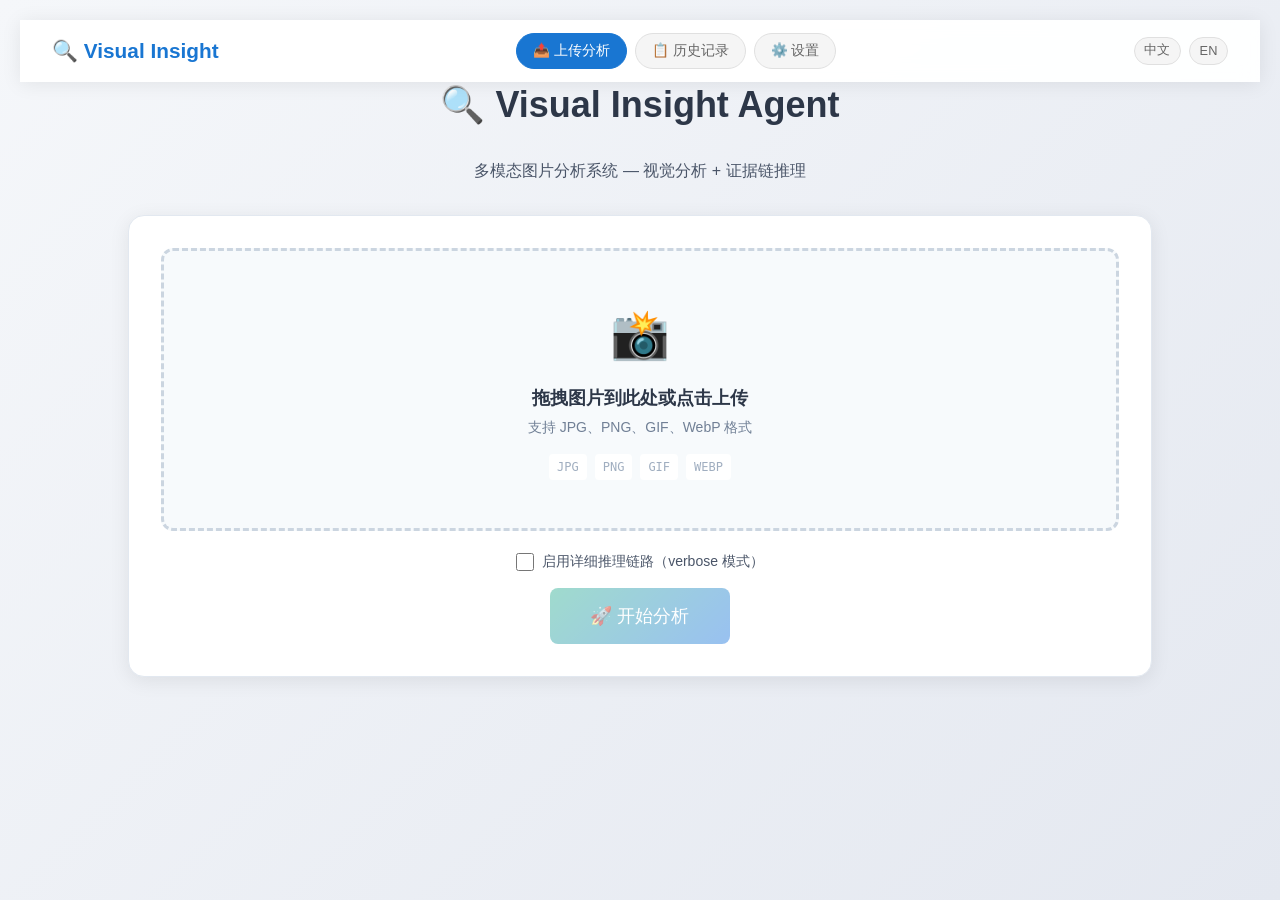
==== commit 99a1bd43: "feat: add history page and settings page\n\n- Add navigation bar with upload/history/settings pages\" ====
--- a/frontend/deploy/index.html
+++ b/frontend/deploy/index.html
@@ -12,133 +12,277 @@
     <link rel="stylesheet" href="src/css/upload.css">
     <link rel="stylesheet" href="src/css/events.css">
     <link rel="stylesheet" href="src/css/report.css">
+    <link rel="stylesheet" href="src/css/pages.css">
     
     <!-- Favicon -->
     <link rel="icon" href="data:image/svg+xml,<svg xmlns='http://www.w3.org/2000/svg' viewBox='0 0 100 100'><text y='.9em' font-size='90'>🔍</text></svg>">
 </head>
 <body>
+    <!-- 导航栏 -->
+    <nav class="nav-bar">
+        <div class="nav-brand">🔍 Visual Insight</div>
+        <div class="nav-links">
+            <button class="nav-btn active" data-page="upload">📤 上传分析</button>
+            <button class="nav-btn" data-page="history">📋 历史记录</button>
+            <button class="nav-btn" data-page="settings">⚙️ 设置</button>
+        </div>
+        <div class="nav-actions">
+            <button class="lang-btn" data-lang="zh">中文</button>
+            <button class="lang-btn" data-lang="en">EN</button>
+        </div>
+    </nav>
+
     <div class="container" role="main">
-        <!-- 标题 -->
-        <header>
-            <h1>🔍 Visual Insight Agent</h1>
-            <p class="subtitle text-secondary text-center mb-8">多模态图片分析系统 — 视觉分析 + 证据链推理</p>
-        </header>
-
-        <!-- 上传卡片 -->
-        <section class="card" aria-label="图片上传">
-            <div class="upload-zone" 
-                 id="uploadZone" 
-                 role="button" 
-                 tabindex="0"
-                 aria-label="点击或拖拽图片到此处上传">
-                <span class="upload-zone-icon" aria-hidden="true">📸</span>
-                <h3 class="upload-zone-title">拖拽图片到此处或点击上传</h3>
-                <p class="upload-zone-subtitle">支持 JPG、PNG、GIF、WebP 格式</p>
-                <div class="upload-zone-formats">
-                    <span class="upload-zone-format">JPG</span>
-                    <span class="upload-zone-format">PNG</span>
-                    <span class="upload-zone-format">GIF</span>
-                    <span class="upload-zone-format">WebP</span>
-                </div>
-            </div>
-            <input type="file" 
-                   id="fileInput" 
-                   accept="image/*"
-                   aria-label="选择图片文件">
-
-            <!-- 图片预览 -->
-            <div class="preview-container" id="previewContainer" aria-label="图片预览">
-                <img id="previewImg" 
-                     class="preview-img" 
-                     alt="选择的图片预览">
-            </div>
-
-            <!-- 分析选项 -->
-            <div class="analysis-options">
-                <label for="verboseCheck">
-                    <input type="checkbox" id="verboseCheck">
-                    <span>启用详细推理链路（verbose 模式）</span>
-                </label>
-                <div class="analyze-btn-container">
-                    <button class="btn btn-lg" 
-                            id="analyzeBtn" 
-                            disabled
-                            aria-label="开始分析图片">
-                        🚀 开始分析
-                    </button>
-                </div>
-            </div>
-
-            <!-- 进度条 -->
-            <div class="progress-container" id="progressContainer" role="progressbar" aria-valuemin="0" aria-valuemax="100">
-                <div class="progress-bar">
-                    <div class="progress-fill" id="progressFill"></div>
-                </div>
-                <div class="progress-text" id="progressText">
-                    <span class="progress-stage">准备中...</span>
-                    <span class="progress-percent">0%</span>
-                </div>
-            </div>
-        </section>
-
-        <!-- 分析过程卡片 -->
-        <section class="card events-container" 
-                 id="eventsContainer" 
-                 aria-label="分析过程"
-                 style="display: none;">
-            <div class="events-header">
-                <h3>🧠 分析过程</h3>
-            </div>
-            <div class="events-stats" id="eventsStats"></div>
-            <div class="events-timeline" 
-                 id="eventsTimeline"
-                 role="log"
-                 aria-live="polite"
-                 aria-label="分析事件时间线"></div>
-        </section>
-
-        <!-- 结果卡片 -->
-        <section class="card result-container" 
-                 id="resultContainer" 
-                 aria-label="分析结果"
-                 style="display: none;">
-            <div class="report-header">
-                <h2>📊 分析报告</h2>
-                <div class="report-actions">
-                    <button class="btn btn-sm btn-outline" 
-                            onclick="downloadMarkdown()"
-                            aria-label="下载 Markdown 格式报告">
-                        📄 Markdown
-                    </button>
-                    <button class="btn btn-sm btn-outline" 
-                            onclick="downloadHTML()"
-                            aria-label="下载 HTML 格式报告">
-                        🌐 HTML
-                    </button>
-                    <button class="btn btn-sm btn-outline" 
-                            id="traceToggleBtn"
-                            aria-label="显示/隐藏推理链路">
-                        🔍 推理链路
-                    </button>
-                </div>
-            </div>
-            
-            <!-- 报告内容 -->
-            <div class="report-content" 
-                 id="reportContent"
-                 role="document"
-                 aria-label="分析报告内容"></div>
-            
-            <!-- 推理链路容器 -->
-            <div class="trace-container" id="traceContainer" aria-label="推理链路详情">
-                <div class="reasoning-section">
-                    <h3>🧠 思考链条与调用证据链</h3>
-                    <div id="reasoningContainer"></div>
-                </div>
-                <h3>⚙️ Pipeline 执行详情</h3>
-                <div class="trace-timeline" id="traceTimeline"></div>
-            </div>
-        </section>
+        <!-- 上传分析页面 -->
+        <div id="page-upload" class="page active">
+            <header>
+                <h1>🔍 Visual Insight Agent</h1>
+                <p class="subtitle text-secondary text-center mb-8">多模态图片分析系统 — 视觉分析 + 证据链推理</p>
+            </header>
+
+            <!-- 上传卡片 -->
+            <section class="card" aria-label="图片上传">
+                <div class="upload-zone" 
+                     id="uploadZone" 
+                     role="button" 
+                     tabindex="0"
+                     aria-label="点击或拖拽图片到此处上传">
+                    <span class="upload-zone-icon" aria-hidden="true">📸</span>
+                    <h3 class="upload-zone-title">拖拽图片到此处或点击上传</h3>
+                    <p class="upload-zone-subtitle">支持 JPG、PNG、GIF、WebP 格式</p>
+                    <div class="upload-zone-formats">
+                        <span class="upload-zone-format">JPG</span>
+                        <span class="upload-zone-format">PNG</span>
+                        <span class="upload-zone-format">GIF</span>
+                        <span class="upload-zone-format">WebP</span>
+                    </div>
+                </div>
+                <input type="file" 
+                       id="fileInput" 
+                       accept="image/*"
+                       aria-label="选择图片文件">
+
+                <!-- 图片预览 -->
+                <div class="preview-container" id="previewContainer" aria-label="图片预览">
+                    <img id="previewImg" 
+                         class="preview-img" 
+                         alt="选择的图片预览">
+                </div>
+
+                <!-- 分析选项 -->
+                <div class="analysis-options">
+                    <label for="verboseCheck">
+                        <input type="checkbox" id="verboseCheck">
+                        <span>启用详细推理链路（verbose 模式）</span>
+                    </label>
+                    <div class="analyze-btn-container">
+                        <button class="btn btn-lg" 
+                                id="analyzeBtn" 
+                                disabled
+                                aria-label="开始分析图片">
+                            🚀 开始分析
+                        </button>
+                    </div>
+                </div>
+
+                <!-- 进度条 -->
+                <div class="progress-container" id="progressContainer" role="progressbar" aria-valuemin="0" aria-valuemax="100">
+                    <div class="progress-bar">
+                        <div class="progress-fill" id="progressFill"></div>
+                    </div>
+                    <div class="progress-text" id="progressText">
+                        <span class="progress-stage">准备中...</span>
+                        <span class="progress-percent">0%</span>
+                    </div>
+                </div>
+            </section>
+
+            <!-- 分析过程卡片 -->
+            <section class="card events-container" 
+                     id="eventsContainer" 
+                     aria-label="分析过程"
+                     style="display: none;">
+                <div class="events-header">
+                    <h3>🧠 分析过程</h3>
+                </div>
+                <div class="events-stats" id="eventsStats"></div>
+                <div class="events-timeline" 
+                     id="eventsTimeline"
+                     role="log"
+                     aria-live="polite"
+                     aria-label="分析事件时间线"></div>
+            </section>
+
+            <!-- 结果卡片 -->
+            <section class="card result-container" 
+                     id="resultContainer" 
+                     aria-label="分析结果"
+                     style="display: none;">
+                <div class="report-header">
+                    <h2>📊 分析报告</h2>
+                    <div class="report-actions">
+                        <button class="btn btn-sm btn-outline" 
+                                onclick="downloadMarkdown()"
+                                aria-label="下载 Markdown 格式报告">
+                            📄 Markdown
+                        </button>
+                        <button class="btn btn-sm btn-outline" 
+                                onclick="downloadHTML()"
+                                aria-label="下载 HTML 格式报告">
+                            🌐 HTML
+                        </button>
+                        <button class="btn btn-sm btn-outline" 
+                                id="traceToggleBtn"
+                                aria-label="显示/隐藏推理链路">
+                            🔍 推理链路
+                        </button>
+                    </div>
+                </div>
+                
+                <!-- 报告内容 -->
+                <div class="report-content" 
+                     id="reportContent"
+                     role="document"
+                     aria-label="分析报告内容"></div>
+                
+                <!-- 推理链路容器 -->
+                <div class="trace-container" id="traceContainer" aria-label="推理链路详情">
+                    <div class="reasoning-section">
+                        <h3>🧠 思考链条与调用证据链</h3>
+                        <div id="reasoningContainer"></div>
+                    </div>
+                    <h3>⚙️ Pipeline 执行详情</h3>
+                    <div class="trace-timeline" id="traceTimeline"></div>
+                </div>
+            </section>
+        </div>
+
+        <!-- 历史记录页面 -->
+        <div id="page-history" class="page">
+            <header>
+                <h1>📋 历史记录</h1>
+                <p class="subtitle text-secondary text-center mb-8">点击查看详情</p>
+            </header>
+            
+            <!-- 搜索和筛选 -->
+            <section class="card">
+                <div class="history-filters">
+                    <input type="text" id="historySearch" placeholder="🔍 搜索关键词..." class="search-input">
+                    <select id="historySceneType" class="filter-select">
+                        <option value="">所有场景</option>
+                        <option value="street">街道</option>
+                        <option value="indoor">室内</option>
+                        <option value="outdoor">户外</option>
+                        <option value="document">文档</option>
+                    </select>
+                    <button class="btn btn-sm" onclick="loadHistory()">🔄 刷新</button>
+                </div>
+            </section>
+            
+            <!-- 历史列表 -->
+            <section class="card">
+                <div id="historyList" class="history-list">
+                    <div class="empty-state">📋 暂无记录</div>
+                </div>
+            </section>
+        </div>
+
+        <!-- 设置页面 -->
+        <div id="page-settings" class="page">
+            <header>
+                <h1>⚙️ 设置</h1>
+                <p class="subtitle text-secondary text-center mb-8">配置 AI 服务商和系统参数</p>
+            </header>
+            
+            <!-- VLM 服务商配置 -->
+            <section class="card">
+                <h3>🤖 VLM 视觉语言模型</h3>
+                <div class="settings-group">
+                    <label>当前服务商</label>
+                    <select id="vlmProvider" class="settings-select">
+                        <option value="zhipu">智谱 AI (GLM-4V)</option>
+                        <option value="openai">OpenAI (GPT-4V)</option>
+                        <option value="gemini">Google (Gemini)</option>
+                        <option value="custom">自定义服务商</option>
+                    </select>
+                </div>
+                <div class="settings-group">
+                    <label>API Key</label>
+                    <input type="password" id="vlmApiKey" placeholder="输入 API Key" class="settings-input">
+                </div>
+                <div class="settings-group" id="customVlmEndpoint" style="display: none;">
+                    <label>自定义 Endpoint</label>
+                    <input type="text" id="vlmEndpoint" placeholder="https://api.example.com/v1" class="settings-input">
+                </div>
+                <div class="settings-group" id="customVlmModel" style="display: none;">
+                    <label>模型名称</label>
+                    <input type="text" id="vlmModel" placeholder="gpt-4-vision-preview" class="settings-input">
+                </div>
+                <button class="btn btn-primary" onclick="saveVlmSettings()">💾 保存 VLM 配置</button>
+            </section>
+            
+            <!-- OCR 服务商配置 -->
+            <section class="card">
+                <h3>📝 OCR 文字识别</h3>
+                <div class="settings-group">
+                    <label>当前服务商</label>
+                    <select id="ocrProvider" class="settings-select">
+                        <option value="baidu">百度 OCR</option>
+                        <option value="tesseract">Tesseract (本地)</option>
+                        <option value="paddle">PaddleOCR (本地)</option>
+                    </select>
+                </div>
+                <div class="settings-group" id="baiduOcrSettings">
+                    <label>百度 OCR API Key</label>
+                    <input type="password" id="baiduOcrApiKey" placeholder="输入 API Key" class="settings-input">
+                    <label>百度 OCR Secret Key</label>
+                    <input type="password" id="baiduOcrSecretKey" placeholder="输入 Secret Key" class="settings-input">
+                </div>
+                <button class="btn btn-primary" onclick="saveOcrSettings()">💾 保存 OCR 配置</button>
+            </section>
+            
+            <!-- 搜索 API 配置 -->
+            <section class="card">
+                <h3>🔍 搜索 API</h3>
+                <div class="settings-group">
+                    <label>Google API Key (可选)</label>
+                    <input type="password" id="googleApiKey" placeholder="输入 Google API Key" class="settings-input">
+                </div>
+                <div class="settings-group">
+                    <label>Google CSE ID (可选)</label>
+                    <input type="text" id="googleCseId" placeholder="输入 Custom Search Engine ID" class="settings-input">
+                </div>
+                <div class="settings-group">
+                    <label>Bing API Key (可选)</label>
+                    <input type="password" id="bingApiKey" placeholder="输入 Bing API Key" class="settings-input">
+                </div>
+                <button class="btn btn-primary" onclick="saveSearchSettings()">💾 保存搜索配置</button>
+            </section>
+            
+            <!-- 系统信息 -->
+            <section class="card">
+                <h3>ℹ️ 系统信息</h3>
+                <div class="system-info">
+                    <div class="info-row">
+                        <span>版本</span>
+                        <span id="systemVersion">1.0.0</span>
+                    </div>
+                    <div class="info-row">
+                        <span>VLM 服务商</span>
+                        <span id="currentVlm">-</span>
+                    </div>
+                    <div class="info-row">
+                        <span>OCR 服务商</span>
+                        <span id="currentOcr">-</span>
+                    </div>
+                    <div class="info-row">
+                        <span>数据库大小</span>
+                        <span id="dbSize">-</span>
+                    </div>
+                </div>
+                <button class="btn btn-outline" onclick="loadSystemInfo()">🔄 刷新系统信息</button>
+            </section>
+        </div>
     </div>
 
     <!-- Toast 容器 -->
@@ -148,6 +292,6 @@
          aria-live="polite"></div>
 
     <!-- 应用脚本 -->
-    <script type="module" src="src/js/app.js?v=9"></script>
+    <script type="module" src="src/js/app.js?v=10"></script>
 </body>
 </html>
--- a/frontend/deploy/src/css/pages.css
+++ b/frontend/deploy/src/css/pages.css
@@ -0,0 +1,368 @@
+/* ==================== 导航栏 ==================== */
+.nav-bar {
+    display: flex;
+    justify-content: space-between;
+    align-items: center;
+    padding: 0.8rem 2rem;
+    background: rgba(255, 255, 255, 0.95);
+    backdrop-filter: blur(10px);
+    box-shadow: 0 2px 20px rgba(0, 0, 0, 0.08);
+    position: sticky;
+    top: 0;
+    z-index: 100;
+}
+
+.nav-brand {
+    font-size: 1.3rem;
+    font-weight: 700;
+    color: var(--color-primary, #1976d2);
+}
+
+.nav-links {
+    display: flex;
+    gap: 0.5rem;
+}
+
+.nav-btn {
+    background: var(--color-surface, #f5f5f5);
+    border: 1px solid var(--color-border, #e0e0e0);
+    color: var(--color-text-secondary, #666);
+    padding: 0.5rem 1rem;
+    border-radius: 20px;
+    cursor: pointer;
+    font-size: 0.85rem;
+    transition: all 0.2s ease;
+}
+
+.nav-btn:hover {
+    background: var(--color-primary-light, #e3f2fd);
+    color: var(--color-primary, #1976d2);
+    border-color: var(--color-primary, #1976d2);
+}
+
+.nav-btn.active {
+    background: var(--color-primary, #1976d2);
+    color: white;
+    border-color: var(--color-primary, #1976d2);
+}
+
+.nav-actions {
+    display: flex;
+    gap: 0.5rem;
+}
+
+.lang-btn {
+    background: var(--color-surface, #f5f5f5);
+    border: 1px solid var(--color-border, #e0e0e0);
+    color: var(--color-text-secondary, #666);
+    padding: 0.3rem 0.6rem;
+    border-radius: 15px;
+    cursor: pointer;
+    font-size: 0.8rem;
+    transition: all 0.2s ease;
+}
+
+.lang-btn.active {
+    background: var(--color-primary, #1976d2);
+    color: white;
+    border-color: var(--color-primary, #1976d2);
+}
+
+/* ==================== 页面切换 ==================== */
+.page {
+    display: none;
+    animation: fadeIn 0.3s ease;
+}
+
+.page.active {
+    display: block;
+}
+
+@keyframes fadeIn {
+    from { opacity: 0; transform: translateY(10px); }
+    to { opacity: 1; transform: translateY(0); }
+}
+
+/* ==================== 历史记录页面 ==================== */
+.history-filters {
+    display: flex;
+    gap: 1rem;
+    align-items: center;
+    flex-wrap: wrap;
+}
+
+.search-input {
+    flex: 1;
+    min-width: 200px;
+    padding: 0.6rem 1rem;
+    border: 1px solid var(--color-border, #e0e0e0);
+    border-radius: 8px;
+    font-size: 0.9rem;
+    transition: border-color 0.2s;
+}
+
+.search-input:focus {
+    outline: none;
+    border-color: var(--color-primary, #1976d2);
+    box-shadow: 0 0 0 2px rgba(25, 118, 210, 0.1);
+}
+
+.filter-select {
+    padding: 0.6rem 1rem;
+    border: 1px solid var(--color-border, #e0e0e0);
+    border-radius: 8px;
+    font-size: 0.9rem;
+    background: white;
+    cursor: pointer;
+}
+
+.history-list {
+    display: flex;
+    flex-direction: column;
+    gap: 1rem;
+}
+
+.history-item {
+    display: flex;
+    align-items: center;
+    gap: 1rem;
+    padding: 1rem;
+    background: var(--color-surface, #f8f9fa);
+    border: 1px solid var(--color-border, #e0e0e0);
+    border-radius: 12px;
+    cursor: pointer;
+    transition: all 0.2s ease;
+}
+
+.history-item:hover {
+    transform: translateY(-2px);
+    box-shadow: 0 4px 15px rgba(0, 0, 0, 0.1);
+    border-color: var(--color-primary, #1976d2);
+}
+
+.history-thumb {
+    width: 60px;
+    height: 60px;
+    border-radius: 8px;
+    object-fit: cover;
+    background: var(--color-border, #e0e0e0);
+}
+
+.history-info {
+    flex: 1;
+    min-width: 0;
+}
+
+.history-filename {
+    font-weight: 500;
+    color: var(--color-text, #333);
+    white-space: nowrap;
+    overflow: hidden;
+    text-overflow: ellipsis;
+}
+
+.history-time {
+    font-size: 0.8rem;
+    color: var(--color-text-secondary, #999);
+    margin-top: 0.2rem;
+}
+
+.history-meta {
+    display: flex;
+    gap: 0.5rem;
+    margin-top: 0.3rem;
+    flex-wrap: wrap;
+}
+
+.history-tag {
+    font-size: 0.7rem;
+    padding: 0.1rem 0.5rem;
+    border-radius: 10px;
+    background: var(--color-primary-light, #e3f2fd);
+    color: var(--color-primary, #1976d2);
+}
+
+.history-actions {
+    display: flex;
+    gap: 0.5rem;
+    align-items: center;
+}
+
+.history-status {
+    padding: 0.2rem 0.6rem;
+    border-radius: 10px;
+    font-size: 0.75rem;
+}
+
+.history-status.completed {
+    background: #e8f5e9;
+    color: #2e7d32;
+}
+
+.history-status.processing {
+    background: #fff8e1;
+    color: #f57f17;
+}
+
+.history-status.failed {
+    background: #ffebee;
+    color: #c62828;
+}
+
+.history-delete {
+    background: #ffebee;
+    border: 1px solid #ffcdd2;
+    color: #c62828;
+    padding: 0.3rem 0.6rem;
+    border-radius: 8px;
+    cursor: pointer;
+    font-size: 0.8rem;
+    transition: all 0.2s;
+}
+
+.history-delete:hover {
+    background: #ffcdd2;
+    transform: scale(1.05);
+}
+
+.empty-state {
+    text-align: center;
+    padding: 3rem;
+    color: var(--color-text-secondary, #999);
+    font-size: 1.1rem;
+}
+
+/* ==================== 设置页面 ==================== */
+.settings-group {
+    margin-bottom: 1rem;
+}
+
+.settings-group label {
+    display: block;
+    margin-bottom: 0.3rem;
+    font-weight: 500;
+    color: var(--color-text, #333);
+    font-size: 0.9rem;
+}
+
+.settings-input {
+    width: 100%;
+    padding: 0.6rem 1rem;
+    border: 1px solid var(--color-border, #e0e0e0);
+    border-radius: 8px;
+    font-size: 0.9rem;
+    transition: border-color 0.2s;
+}
+
+.settings-input:focus {
+    outline: none;
+    border-color: var(--color-primary, #1976d2);
+    box-shadow: 0 0 0 2px rgba(25, 118, 210, 0.1);
+}
+
+.settings-select {
+    width: 100%;
+    padding: 0.6rem 1rem;
+    border: 1px solid var(--color-border, #e0e0e0);
+    border-radius: 8px;
+    font-size: 0.9rem;
+    background: white;
+    cursor: pointer;
+}
+
+.system-info {
+    display: flex;
+    flex-direction: column;
+    gap: 0.8rem;
+    margin-bottom: 1rem;
+}
+
+.info-row {
+    display: flex;
+    justify-content: space-between;
+    align-items: center;
+    padding: 0.5rem 0;
+    border-bottom: 1px solid var(--color-border, #f0f0f0);
+}
+
+.info-row:last-child {
+    border-bottom: none;
+}
+
+.info-row span:first-child {
+    color: var(--color-text-secondary, #666);
+}
+
+.info-row span:last-child {
+    font-weight: 500;
+    color: var(--color-text, #333);
+}
+
+/* ==================== 按钮样式增强 ==================== */
+.btn-primary {
+    background: var(--color-primary, #1976d2);
+    color: white;
+    border: none;
+    padding: 0.7rem 1.5rem;
+    border-radius: 8px;
+    cursor: pointer;
+    font-size: 0.9rem;
+    font-weight: 500;
+    transition: all 0.2s ease;
+}
+
+.btn-primary:hover {
+    background: var(--color-primary-dark, #1565c0);
+    transform: translateY(-1px);
+    box-shadow: 0 4px 12px rgba(25, 118, 210, 0.3);
+}
+
+.btn-outline {
+    background: transparent;
+    color: var(--color-primary, #1976d2);
+    border: 1px solid var(--color-primary, #1976d2);
+    padding: 0.7rem 1.5rem;
+    border-radius: 8px;
+    cursor: pointer;
+    font-size: 0.9rem;
+    transition: all 0.2s ease;
+}
+
+.btn-outline:hover {
+    background: var(--color-primary-light, #e3f2fd);
+}
+
+/* ==================== 响应式 ==================== */
+@media (max-width: 768px) {
+    .nav-bar {
+        flex-direction: column;
+        gap: 0.8rem;
+        padding: 0.8rem 1rem;
+    }
+    
+    .nav-links {
+        flex-wrap: wrap;
+        justify-content: center;
+    }
+    
+    .history-filters {
+        flex-direction: column;
+    }
+    
+    .search-input {
+        width: 100%;
+    }
+    
+    .history-item {
+        flex-direction: column;
+        text-align: center;
+    }
+    
+    .history-info {
+        text-align: center;
+    }
+    
+    .history-meta {
+        justify-content: center;
+    }
+}
